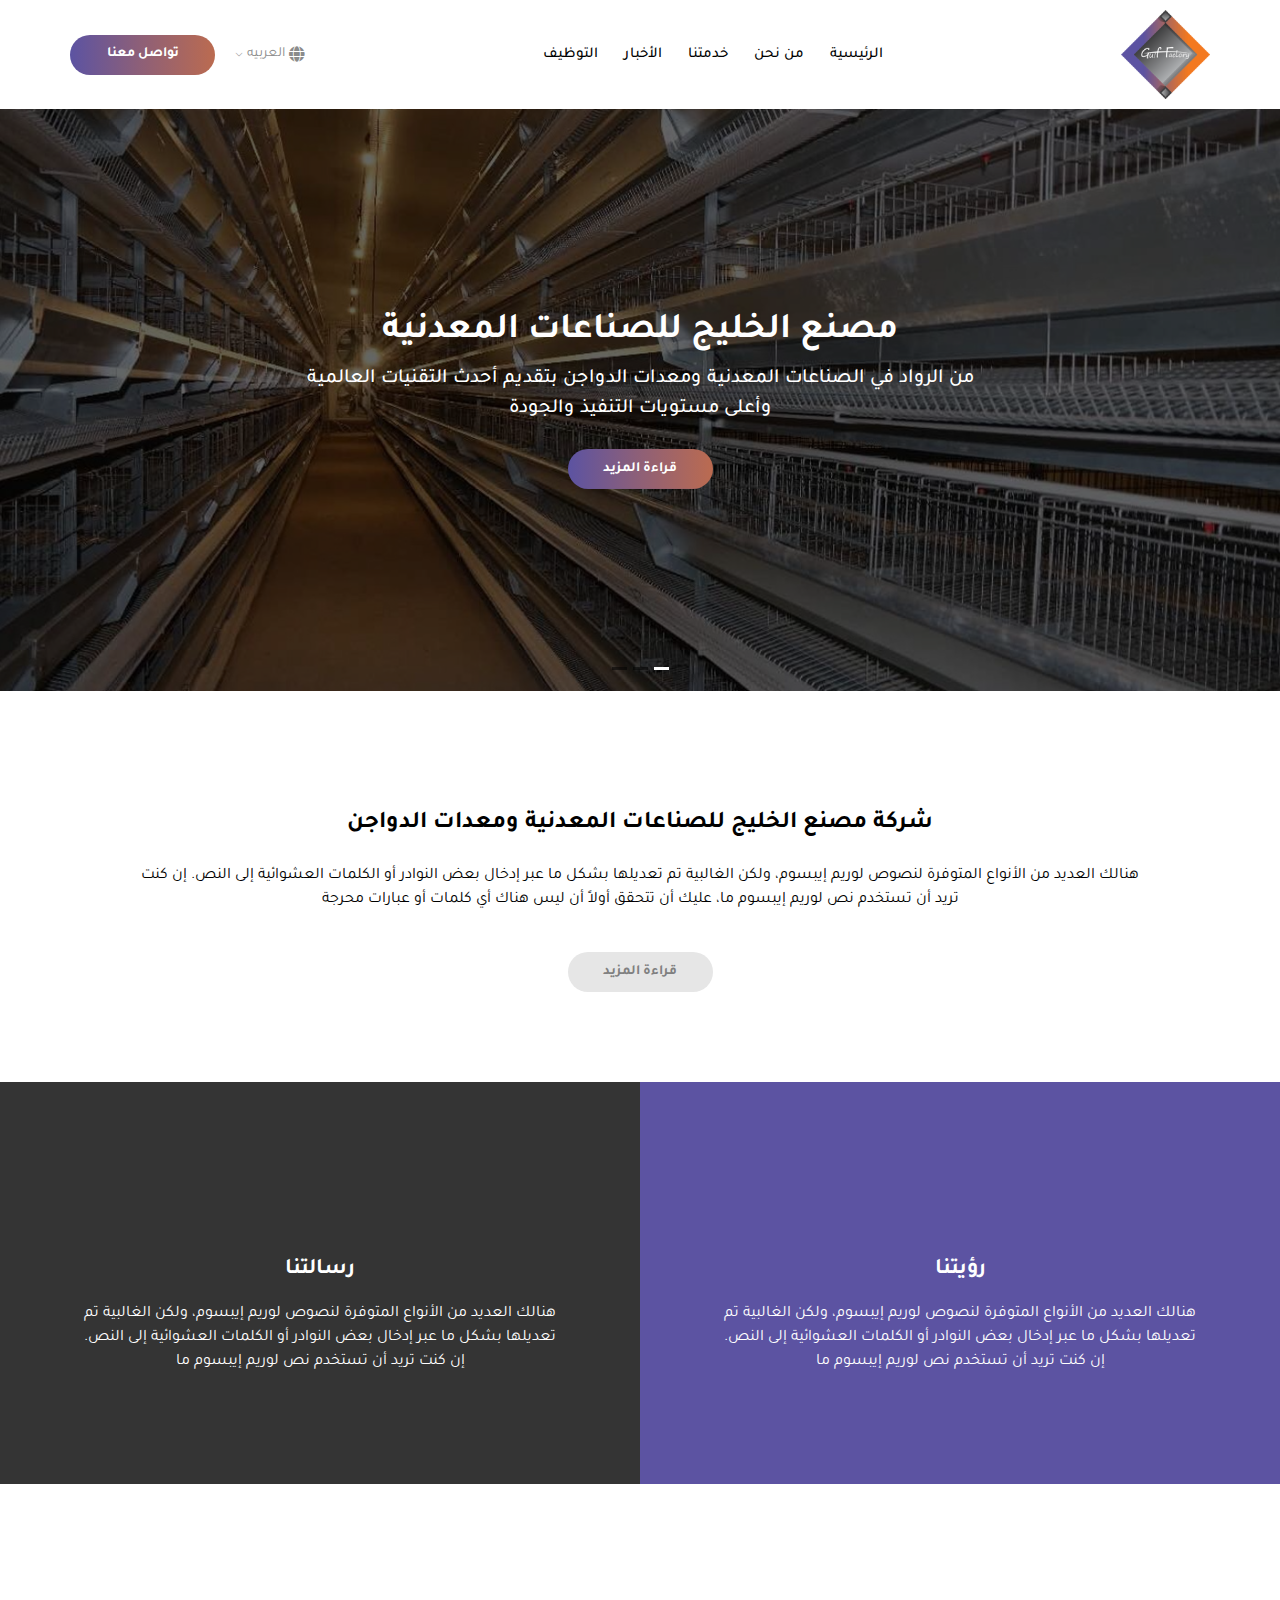
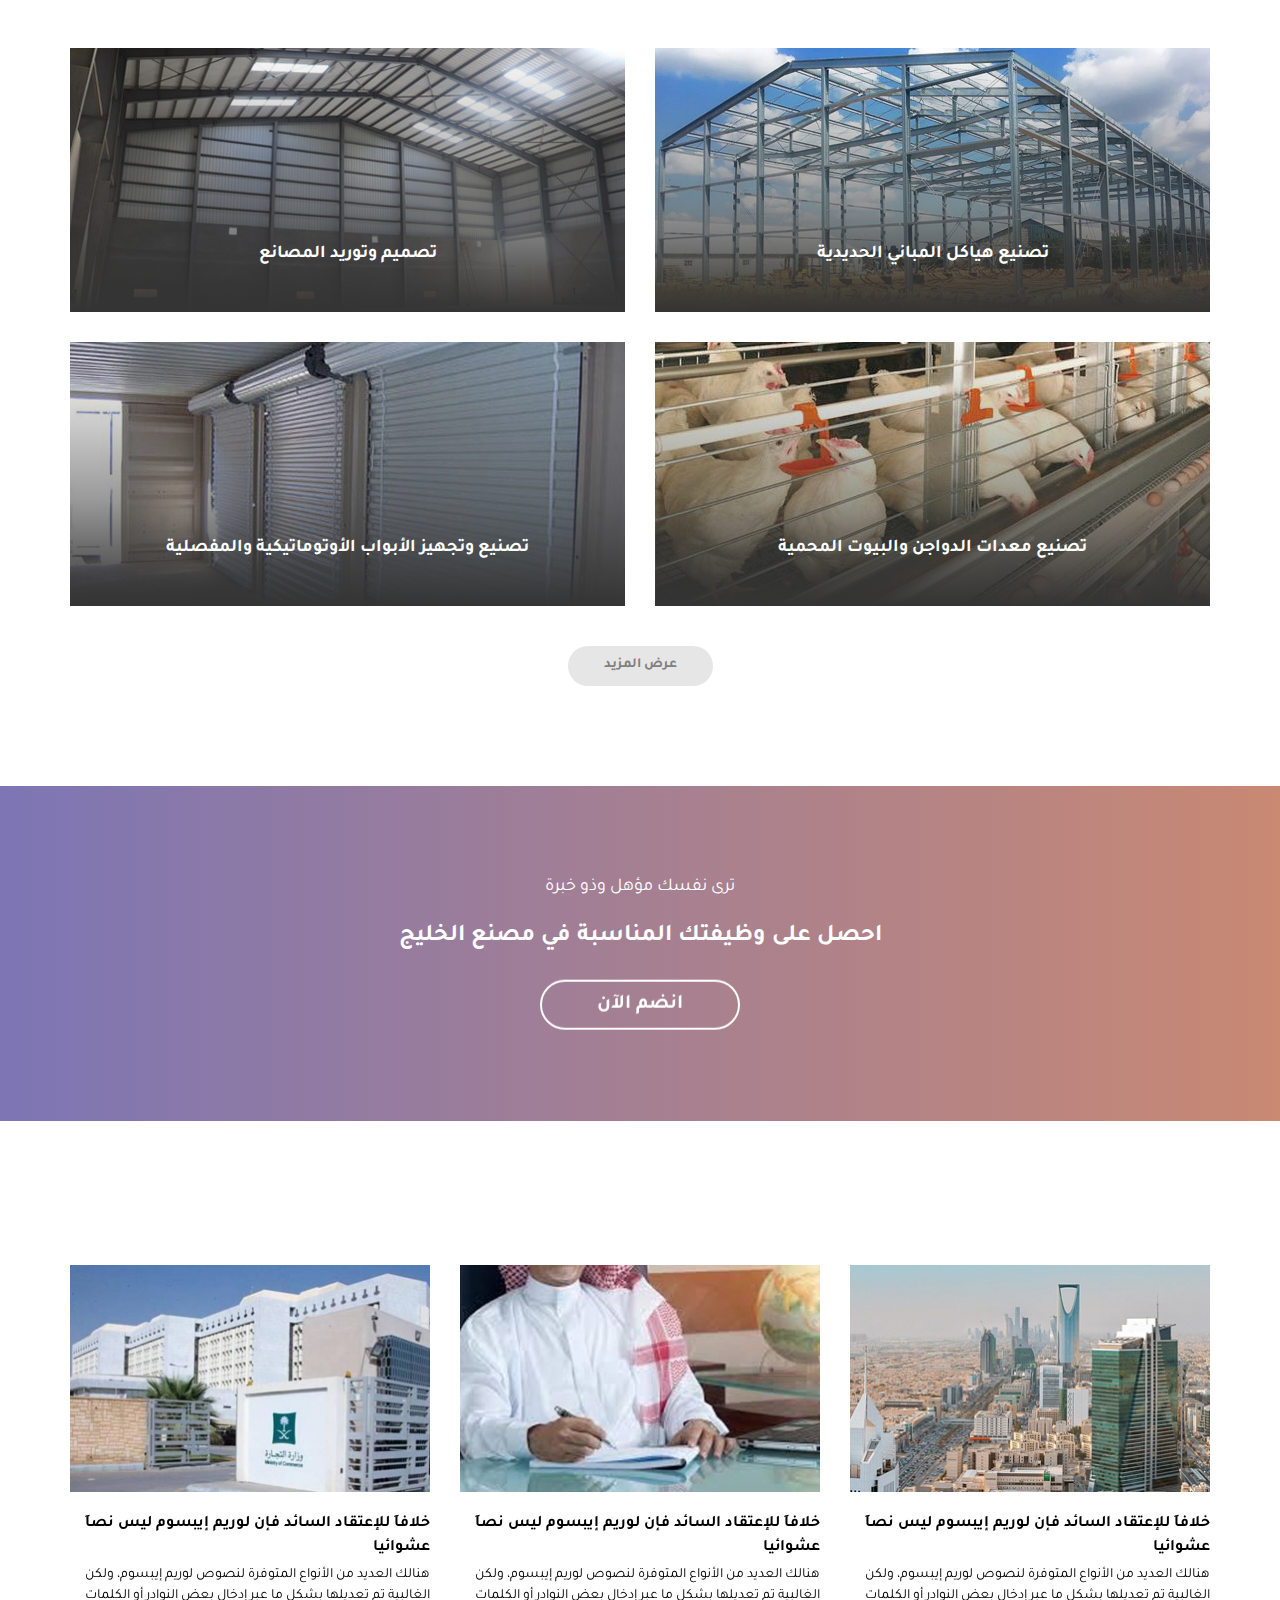
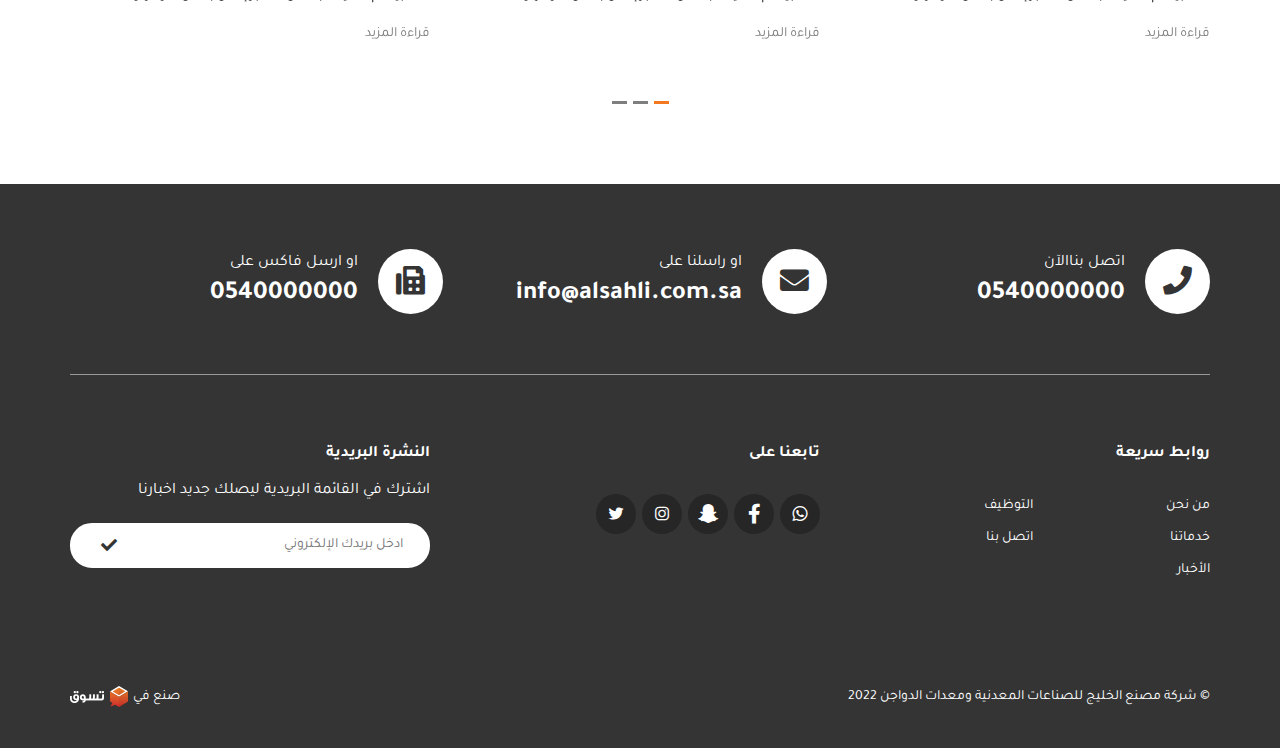
==== index.html @ 4af2f382 "first commit" ====
<!DOCTYPE html>
<html lang="ar" dir="rtl">
  <head>
    <meta charset="utf-8" />
    <meta http-equiv="X-UA-Compatible" content="IE=edge" />
    <meta name="viewport" content="width=device-width, initial-scale=1" />
    <title>gulf factory</title>
    <link rel="icon" href="images/fav.png" type="image/png" />
    <link rel="stylesheet" href="css/all.min.css" />
    <link rel="stylesheet" href="css/line-awesome.min.css" />
    <link rel="stylesheet" href="css/bootstrap.min.css" />
    <link rel="stylesheet" href="css/bootstrap-rtl.min.css" />
    <link rel="stylesheet" href="css/fonts.css" />
    <link rel="stylesheet" href="css/animate.css" />
    <link rel="stylesheet" href="css/swiper.min.css" />
    <link rel="stylesheet" href="css/style.css" />
  </head>

  <body>
    <!-- preloader -->
    <div class="preloader">
      <div class="progress">
        <div class="progress-bar"></div>
      </div>
    </div>
    <!-- preloader -->
    <!-- header section -->
    <header>
      <div class="top-header">
        <div class="container">
          <div class="nav-header">
            <figure class="img-logo">
              <a href="#"><img src="images/logo.png" class="img-fluid" /></a>
            </figure>
            <div class="fixed-logo">
              <figure class="logo-sm">
                <a href="#"
                  ><img src="images/logo-sm.png" class="img-fluid"
                /></a>
              </figure>
            </div>
            <div class="navgition">
              <div class="nav-head">
                <div class="lang-section">
                  <div class="dropdown">
                    <div class="lang-word chevron-down">
                      <i class="fas fa-globe"></i>
                      <span class="">العربيه</span>
                    </div>
                    <div class="dropdown-content">
                      <a class="cat-drop" href="index.html">العربيه</a>
                      <a class="cat-drop" href="index-en.html">English</a>
                    </div>
                  </div>
                </div>
              </div>
              <ul class="big-menu list-unstyled">
                <li>
                  <a href="#"> الرئيسية </a>
                </li>
                <li>
                  <a href="#"> من نحن </a>
                </li>
                <li>
                  <a href="#"> خدمتنا </a>
                </li>
                <li>
                  <a href="#"> الأخبار </a>
                </li>
                <li>
                  <a href="#"> التوظيف </a>
                </li>
              </ul>
            </div>
            <div class="show-icons">
              <div class="lang-section">
                <div class="dropdown">
                  <div class="lang-word chevron-down">
                    <i class="fas fa-globe"></i>
                    <span class="">العربيه</span>
                  </div>
                  <div class="dropdown-content">
                    <a class="cat-drop" href="index.html">العربيه</a>
                    <a class="cat-drop" href="index-en.html">English</a>
                  </div>
                </div>
              </div>
              <a href="#" class="contact-link"> تواصل معنا </a>
              <a class="menu-bars fixall" id="menu-id" href="#!">
                <div class="hamburger-lines">
                  <span class="line line1"></span>
                  <span class="line line2"></span>
                  <span class="line line3"></span>
                </div>
              </a>
            </div>
          </div>
        </div>
      </div>
    </header>
    <!-- header section     -->
    <!-- main slider -->
    <main class="main-slider">
      <div class="swiper-cont">
        <div class="swiper-container">
          <div class="swiper-wrapper">
            <div class="swiper-slide">
              <div class="main">
                <figure class="pro-img">
                  <img src="images/main-slider/01.jpg" class="img-fluid" />
                </figure>
                <div class="main-caption">
                  <h2 class="caption-title">مصنع الخليج للصناعات المعدنية</h2>
                  <p class="caption-pargh">
                    من الرواد في الصناعات المعدنية ومعدات الدواجن بتقديم أحدث
                    التقنيات العالمية وأعلى مستويات التنفيذ والجودة
                  </p>
                  <a href="#" class="caption-link"> قراءة المزيد </a>
                </div>
              </div>
            </div>
            <div class="swiper-slide">
              <div class="main">
                <figure class="pro-img">
                  <img src="images/main-slider/01.jpg" class="img-fluid" />
                </figure>
                <div class="main-caption">
                  <h2 class="caption-title">مصنع الخليج للصناعات المعدنية</h2>
                  <p class="caption-pargh">
                    من الرواد في الصناعات المعدنية ومعدات الدواجن بتقديم أحدث
                    التقنيات العالمية وأعلى مستويات التنفيذ والجودة
                  </p>
                  <a href="#" class="caption-link"> قراءة المزيد </a>
                </div>
              </div>
            </div>
            <div class="swiper-slide">
              <div class="main">
                <figure class="pro-img">
                  <img src="images/main-slider/01.jpg" class="img-fluid" />
                </figure>
                <div class="main-caption">
                  <h2 class="caption-title">مصنع الخليج للصناعات المعدنية</h2>
                  <p class="caption-pargh">
                    من الرواد في الصناعات المعدنية ومعدات الدواجن بتقديم أحدث
                    التقنيات العالمية وأعلى مستويات التنفيذ والجودة
                  </p>
                  <a href="#" class="caption-link"> قراءة المزيد </a>
                </div>
              </div>
            </div>
          </div>
          <div class="swiper-pagination"></div>
        </div>
        <div class="swiper-btn-prev swiper-btn">
          <i class="las la-angle-right"></i>
        </div>
        <div class="swiper-btn-next swiper-btn">
          <i class="las la-angle-left"></i>
        </div>
      </div>
    </main>
    <!-- main slider -->
    <!-- section about-us -->
    <section class="about-us-section">
      <div class="container">
        <div class="about-us-cont wow fadeInDown" wow-data-delay="5s">
          <h2 class="about-us-head">
            شركة مصنع الخليج للصناعات المعدنية ومعدات الدواجن
          </h2>
          <p class="about-us-pargh">
            هنالك العديد من الأنواع المتوفرة لنصوص لوريم إيبسوم، ولكن الغالبية
            تم تعديلها بشكل ما عبر إدخال بعض النوادر أو الكلمات العشوائية إلى
            النص. إن كنت تريد أن تستخدم نص لوريم إيبسوم ما، عليك أن تتحقق أولاً
            أن ليس هناك أي كلمات أو عبارات محرجة
          </p>
          <a href="#" class="sec-link">قراءة المزيد</a>
        </div>
      </div>
    </section>
    <!-- section about-us -->
    <!-- features-section -->
    <section class="features">
      <div class="features-cont">
        <div class="features-box">
          <figure class="features-icon wow fadeInDown" wow-data-delay="5s">
            <img src="images/icon-1.png" class="img-fluid" alt="" />
          </figure>
          <div class="features-word">
            <span class="features-head"> رؤيتنا </span>
            <p class="features-pargh">
              هنالك العديد من الأنواع المتوفرة لنصوص لوريم إيبسوم، ولكن الغالبية
              تم تعديلها بشكل ما عبر إدخال بعض النوادر أو الكلمات العشوائية إلى
              النص. إن كنت تريد أن تستخدم نص لوريم إيبسوم ما
            </p>
          </div>
        </div>
        <div class="features-box">
          <figure class="features-icon wow fadeInDown" wow-data-delay="6s">
            <i class="las la-scroll"></i>
          </figure>
          <div class="features-word">
            <span class="features-head"> رسالتنا </span>
            <p class="features-pargh">
              هنالك العديد من الأنواع المتوفرة لنصوص لوريم إيبسوم، ولكن الغالبية
              تم تعديلها بشكل ما عبر إدخال بعض النوادر أو الكلمات العشوائية إلى
              النص. إن كنت تريد أن تستخدم نص لوريم إيبسوم ما
            </p>
          </div>
        </div>
      </div>
    </section>
    <!-- features-section -->
    <!-- services-section -->
    <section class="services">
      <div class="container">
        <h2 class="section-head wow fadeInDown" wow-data-delay="5s">
          خدمات نقدمها بإحترافية
        </h2>
        <div class="services-cont">
          <div class="services-box">
            <a href="#" class="services-ancor">
              <figure class="services-img">
                <img src="images/services/01.jpg" class="img-fluid" />
              </figure>
              <span class="services-span"> تصنيع هياكل المباني الحديدية</span>
            </a>
          </div>
          <div class="services-box">
            <a href="#" class="services-ancor">
              <figure class="services-img">
                <img src="images/services/02.jpg" class="img-fluid" />
              </figure>
              <span class="services-span"> تصميم وتوريد المصانع</span>
            </a>
          </div>
          <div class="services-box">
            <a href="#" class="services-ancor">
              <figure class="services-img">
                <img src="images/services/03.jpg" class="img-fluid" />
              </figure>
              <span class="services-span">
                تصنيع معدات الدواجن والبيوت المحمية</span
              >
            </a>
          </div>
          <div class="services-box">
            <a href="#" class="services-ancor">
              <figure class="services-img">
                <img src="images/services/04.jpg" class="img-fluid" />
              </figure>
              <span class="services-span">
                تصنيع وتجهيز الأبواب الأوتوماتيكية والمفصلية</span
              >
            </a>
          </div>
        </div>
        <a href="#" class="sec-link">عرض المزيد</a>
      </div>
    </section>
    <!-- services-section -->
    <!-- work section -->
    <section
      class="work-section"
      style="background-image: url(./images/work-sec.jpg)"
    >
      <div class="container">
        <div class="work-cont-relative">
          <div class="work-cont">
            <h3 class="work-head">ترى نفسك مؤهل وذو خبرة</h3>
            <p class="work-pargh">احصل على وظيفتك المناسبة في مصنع الخليج</p>
            <a href="#" class="work-link"> انضم الآن</a>
          </div>
        </div>
      </div>
    </section>
    <!-- work section -->
    <!-- news slider -->
    <section class="news-section">
      <div class="container">
        <div class="news-title wow fadeInDown" wow-data-delay="5s">
          <h3 class="section-head">آخر الأخبار</h3>
        </div>
        <div class="news-slider">
          <div class="swiper-container">
            <div class="swiper-wrapper">
              <div class="swiper-slide">
                <div class="news">
                  <figure class="news-figure">
                    <img
                      class="news-img"
                      alt="image1"
                      src="images/news/01.jpg"
                      class="img-fluid"
                    />
                  </figure>
                  <div class="news-content">
                    <a class="news-link" href="#"
                      >خلافاَ للإعتقاد السائد فإن لوريم إيبسوم ليس نصاَ عشوائيا
                    </a>
                    <p class="news-pargh">
                      هنالك العديد من الأنواع المتوفرة لنصوص لوريم إيبسوم، ولكن
                      الغالبية تم تعديلها بشكل ما عبر إدخال بعض النوادر أو
                      الكلمات
                    </p>
                    <a class="news-read" href="#"> قراءة المزيد </a>
                  </div>
                </div>
              </div>
              <div class="swiper-slide">
                <div class="news">
                  <figure class="news-figure">
                    <img
                      class="news-img"
                      alt="image1"
                      src="images/news/02.jpg"
                      class="img-fluid"
                    />
                  </figure>
                  <div class="news-content">
                    <a class="news-link" href="#"
                      >خلافاَ للإعتقاد السائد فإن لوريم إيبسوم ليس نصاَ عشوائيا
                    </a>
                    <p class="news-pargh">
                      هنالك العديد من الأنواع المتوفرة لنصوص لوريم إيبسوم، ولكن
                      الغالبية تم تعديلها بشكل ما عبر إدخال بعض النوادر أو
                      الكلمات
                    </p>
                    <a class="news-read" href="#"> قراءة المزيد </a>
                  </div>
                </div>
              </div>
              <div class="swiper-slide">
                <div class="news">
                  <figure class="news-figure">
                    <img
                      class="news-img"
                      alt="image1"
                      src="images/news/03.jpg"
                      class="img-fluid"
                    />
                  </figure>
                  <div class="news-content">
                    <a class="news-link" href="#"
                      >خلافاَ للإعتقاد السائد فإن لوريم إيبسوم ليس نصاَ عشوائيا
                    </a>
                    <p class="news-pargh">
                      هنالك العديد من الأنواع المتوفرة لنصوص لوريم إيبسوم، ولكن
                      الغالبية تم تعديلها بشكل ما عبر إدخال بعض النوادر أو
                      الكلمات
                    </p>
                    <a class="news-read" href="#"> قراءة المزيد </a>
                  </div>
                </div>
              </div>
            </div>
          </div>
          <div class="swiper-pagination"></div>
          <div class="swiper-btn-prev swiper-btn">
            <i class="las la-angle-right"></i>
          </div>
          <div class="swiper-btn-next swiper-btn">
            <i class="las la-angle-left"></i>
          </div>
        </div>
      </div>
    </section>
    <!-- news slider -->
    <!-- footer section -->
    <footer>
      <div class="container">
        <div class="footer-contact">
          <a href="tel:+966 0540000000" class="contact-ancor">
            <i class="fas fa-phone"></i>
            <div class="contact-cont">
              <h6 class="contact-head">اتصل بناالآن</h6>
              <span class="contact-info"> 0540000000 </span>
            </div>
          </a>
          <a href="mailto:info@alsahli.com.sa" class="contact-ancor">
            <i class="fas fa-envelope"></i>
            <div class="contact-cont">
              <h6 class="contact-head">او راسلنا على</h6>
              <span class="contact-info"> info@alsahli.com.sa </span>
            </div>
          </a>
          <a href="#" class="contact-ancor">
            <i class="fas fa-fax"></i>
            <div class="contact-cont">
              <h6 class="contact-head">او ارسل فاكس على</h6>
              <span class="contact-info">0540000000</span>
            </div>
          </a>
        </div>
        <div class="footer-cont">
          <div class="row">
            <div class="col-md-4 col-xs-12">
              <div class="nav-foot-cont">
                <h2 class="nav-foot-header">روابط سريعة</h2>
                <ul class="nav-foot nav-wrap list-unstyled">
                  <li class="nav-foot-li">
                    <a href="#" class="nav-foot-link">من نحن</a>
                  </li>
                  <li class="nav-foot-li">
                    <a href="#" class="nav-foot-link">خدماتنا</a>
                  </li>
                  <li class="nav-foot-li">
                    <a href="#" class="nav-foot-link">الأخبار</a>
                  </li>
                  <li class="nav-foot-li">
                    <a href="#" class="nav-foot-link">التوظيف</a>
                  </li>
                  <li class="nav-foot-li">
                    <a href="#" class="nav-foot-link">اتصل بنا</a>
                  </li>
                </ul>
              </div>
            </div>
            <div class="col-md-4 col-xs-12">
              <h2 class="nav-foot-header">تابعنا على</h2>
              <div class="social">
                <a href="#" class="social-link">
                  <i class="lab la-whatsapp"></i>
                </a>
                <a href="#" class="social-link">
                  <i class="fab fa-facebook-f"></i>
                </a>
                <a href="#" class="social-link">
                  <i class="fab fa-snapchat-ghost"></i>
                </a>
                <a href="#" class="social-link">
                  <i class="lab la-instagram"></i>
                </a>
                <a href="#" class="social-link">
                  <i class="lab la-twitter"></i>
                </a>
              </div>
            </div>
            <div class="col-md-4 col-xs-12">
              <div class="news-letter">
                <form action="" method="post">
                  <h3 class="news-header nav-foot-header">النشرة البريدية</h3>
                  <div class="nav-foot">
                    <span class="news-span">
                      اشترك في القائمة البريدية ليصلك جديد اخبارنا
                    </span>
                    <div class="newsletter-cont">
                      <input
                        type="email"
                        value=""
                        class="newsletter-input"
                        placeholder="ادخل بريدك الإلكتروني"
                      />
                      <button type="submit" class="newsletter-button">
                        <i class="fas fa-check"></i>
                      </button>
                    </div>
                  </div>
                </form>
              </div>
            </div>
          </div>
        </div>
        <div class="copy-flex">
          <div class="copy-right">
            © شركة مصنع الخليج للصناعات المعدنية ومعدات الدواجن 2022
          </div>
          <span class="design-text">
            صنع في
            <a href="#"
              ><img src="images/tasawk.png" alt="taswak" class="taswak-img"
            /></a>
          </span>
        </div>
      </div>
    </footer>
    <!-- footer section -->
    <!-- arrow to top -->
    <a class="arrow-top">
      <i class="las la-arrow-up"></i>
    </a>
    <!-- arrow to top -->
    <script src="js/jquery-3.4.1.min.js"></script>
    <script src="js/bootstrap.min.js"></script>
    <script src="js/wow.min.js"></script>
    <script src="js/swiper.min.js"></script>
    <script src="js/script.js"></script>
  </body>
</html>
---- css/line-awesome.min.css ----
.la,.lab,.lad,.lal,.lar,.las{-moz-osx-font-smoothing:grayscale;-webkit-font-smoothing:antialiased;display:inline-block;font-style:normal;font-variant:normal;text-rendering:auto;line-height:1}.la-lg{font-size:1.33333em;line-height:.75em;vertical-align:-.0667em}.la-xs{font-size:.75em}.la-sm{font-size:.875em}.la-1x{font-size:1em}.la-2x{font-size:2em}.la-3x{font-size:3em}.la-4x{font-size:4em}.la-5x{font-size:5em}.la-6x{font-size:6em}.la-7x{font-size:7em}.la-8x{font-size:8em}.la-9x{font-size:9em}.la-10x{font-size:10em}.la-fw{text-align:center;width:1.25em}.la-ul{list-style-type:none;margin-left:2.5em;padding-left:0}.la-ul>li{position:relative}.la-li{left:-2em;position:absolute;text-align:center;width:2em;line-height:inherit}.la-border{border:solid .08em #eee;border-radius:.1em;padding:.2em .25em .15em}.la-pull-left{float:left}.la-pull-right{float:right}.la.la-pull-left,.lab.la-pull-left,.lal.la-pull-left,.lar.la-pull-left,.las.la-pull-left{margin-right:.3em}.la.la-pull-right,.lab.la-pull-right,.lal.la-pull-right,.lar.la-pull-right,.las.la-pull-right{margin-left:.3em}.la-spin{-webkit-animation:la-spin 2s infinite linear;animation:la-spin 2s infinite linear}.la-pulse{-webkit-animation:la-spin 1s infinite steps(8);animation:la-spin 1s infinite steps(8)}@-webkit-keyframes la-spin{0%{-webkit-transform:rotate(0);transform:rotate(0)}100%{-webkit-transform:rotate(360deg);transform:rotate(360deg)}}@keyframes la-spin{0%{-webkit-transform:rotate(0);transform:rotate(0)}100%{-webkit-transform:rotate(360deg);transform:rotate(360deg)}}.la-rotate-90{-webkit-transform:rotate(90deg);transform:rotate(90deg)}.la-rotate-180{-webkit-transform:rotate(180deg);transform:rotate(180deg)}.la-rotate-270{-webkit-transform:rotate(270deg);transform:rotate(270deg)}.la-flip-horizontal{-webkit-transform:scale(-1,1);transform:scale(-1,1)}.la-flip-vertical{-webkit-transform:scale(1,-1);transform:scale(1,-1)}.la-flip-both,.la-flip-horizontal.la-flip-vertical{-webkit-transform:scale(-1,-1);transform:scale(-1,-1)}:root .la-flip-both,:root .la-flip-horizontal,:root .la-flip-vertical,:root .la-rotate-180,:root .la-rotate-270,:root .la-rotate-90{-webkit-filter:none;filter:none}.la-stack{display:inline-block;height:2em;line-height:2em;position:relative;vertical-align:middle;width:2.5em}.la-stack-1x,.la-stack-2x{left:0;position:absolute;text-align:center;width:100%}.la-stack-1x{line-height:inherit}.la-stack-2x{font-size:2em}.la-inverse{color:#fff}.la-500px:before{content:"\f26e"}.la-accessible-icon:before{content:"\f368"}.la-accusoft:before{content:"\f369"}.la-acquisitions-incorporated:before{content:"\f6af"}.la-ad:before{content:"\f641"}.la-address-book:before{content:"\f2b9"}.la-address-card:before{content:"\f2bb"}.la-adjust:before{content:"\f042"}.la-adn:before{content:"\f170"}.la-adobe:before{content:"\f778"}.la-adversal:before{content:"\f36a"}.la-affiliatetheme:before{content:"\f36b"}.la-air-freshener:before{content:"\f5d0"}.la-airbnb:before{content:"\f834"}.la-algolia:before{content:"\f36c"}.la-align-center:before{content:"\f037"}.la-align-justify:before{content:"\f039"}.la-align-left:before{content:"\f036"}.la-align-right:before{content:"\f038"}.la-alipay:before{content:"\f642"}.la-allergies:before{content:"\f461"}.la-amazon:before{content:"\f270"}.la-amazon-pay:before{content:"\f42c"}.la-ambulance:before{content:"\f0f9"}.la-american-sign-language-interpreting:before{content:"\f2a3"}.la-amilia:before{content:"\f36d"}.la-anchor:before{content:"\f13d"}.la-android:before{content:"\f17b"}.la-angellist:before{content:"\f209"}.la-angle-double-down:before{content:"\f103"}.la-angle-double-left:before{content:"\f100"}.la-angle-double-right:before{content:"\f101"}.la-angle-double-up:before{content:"\f102"}.la-angle-down:before{content:"\f107"}.la-angle-left:before{content:"\f104"}.la-angle-right:before{content:"\f105"}.la-angle-up:before{content:"\f106"}.la-angry:before{content:"\f556"}.la-angrycreative:before{content:"\f36e"}.la-angular:before{content:"\f420"}.la-ankh:before{content:"\f644"}.la-app-store:before{content:"\f36f"}.la-app-store-ios:before{content:"\f370"}.la-apper:before{content:"\f371"}.la-apple:before{content:"\f179"}.la-apple-alt:before{content:"\f5d1"}.la-apple-pay:before{content:"\f415"}.la-archive:before{content:"\f187"}.la-archway:before{content:"\f557"}.la-arrow-alt-circle-down:before{content:"\f358"}.la-arrow-alt-circle-left:before{content:"\f359"}.la-arrow-alt-circle-right:before{content:"\f35a"}.la-arrow-alt-circle-up:before{content:"\f35b"}.la-arrow-circle-down:before{content:"\f0ab"}.la-arrow-circle-left:before{content:"\f0a8"}.la-arrow-circle-right:before{content:"\f0a9"}.la-arrow-circle-up:before{content:"\f0aa"}.la-arrow-down:before{content:"\f063"}.la-arrow-left:before{content:"\f060"}.la-arrow-right:before{content:"\f061"}.la-arrow-up:before{content:"\f062"}.la-arrows-alt:before{content:"\f0b2"}.la-arrows-alt-h:before{content:"\f337"}.la-arrows-alt-v:before{content:"\f338"}.la-artstation:before{content:"\f77a"}.la-assistive-listening-systems:before{content:"\f2a2"}.la-asterisk:before{content:"\f069"}.la-asymmetrik:before{content:"\f372"}.la-at:before{content:"\f1fa"}.la-atlas:before{content:"\f558"}.la-atlassian:before{content:"\f77b"}.la-atom:before{content:"\f5d2"}.la-audible:before{content:"\f373"}.la-audio-description:before{content:"\f29e"}.la-autoprefixer:before{content:"\f41c"}.la-avianex:before{content:"\f374"}.la-aviato:before{content:"\f421"}.la-award:before{content:"\f559"}.la-aws:before{content:"\f375"}.la-baby:before{content:"\f77c"}.la-baby-carriage:before{content:"\f77d"}.la-backspace:before{content:"\f55a"}.la-backward:before{content:"\f04a"}.la-bacon:before{content:"\f7e5"}.la-balance-scale:before{content:"\f24e"}.la-balance-scale-left:before{content:"\f515"}.la-balance-scale-right:before{content:"\f516"}.la-ban:before{content:"\f05e"}.la-band-aid:before{content:"\f462"}.la-bandcamp:before{content:"\f2d5"}.la-barcode:before{content:"\f02a"}.la-bars:before{content:"\f0c9"}.la-baseball-ball:before{content:"\f433"}.la-basketball-ball:before{content:"\f434"}.la-bath:before{content:"\f2cd"}.la-battery-empty:before{content:"\f244"}.la-battery-full:before{content:"\f240"}.la-battery-half:before{content:"\f242"}.la-battery-quarter:before{content:"\f243"}.la-battery-three-quarters:before{content:"\f241"}.la-battle-net:before{content:"\f835"}.la-bed:before{content:"\f236"}.la-beer:before{content:"\f0fc"}.la-behance:before{content:"\f1b4"}.la-behance-square:before{content:"\f1b5"}.la-bell:before{content:"\f0f3"}.la-bell-slash:before{content:"\f1f6"}.la-bezier-curve:before{content:"\f55b"}.la-bible:before{content:"\f647"}.la-bicycle:before{content:"\f206"}.la-biking:before{content:"\f84a"}.la-bimobject:before{content:"\f378"}.la-binoculars:before{content:"\f1e5"}.la-biohazard:before{content:"\f780"}.la-birthday-cake:before{content:"\f1fd"}.la-bitbucket:before{content:"\f171"}.la-bitcoin:before{content:"\f379"}.la-bity:before{content:"\f37a"}.la-black-tie:before{content:"\f27e"}.la-blackberry:before{content:"\f37b"}.la-blender:before{content:"\f517"}.la-blender-phone:before{content:"\f6b6"}.la-blind:before{content:"\f29d"}.la-blog:before{content:"\f781"}.la-blogger:before{content:"\f37c"}.la-blogger-b:before{content:"\f37d"}.la-bluetooth:before{content:"\f293"}.la-bluetooth-b:before{content:"\f294"}.la-bold:before{content:"\f032"}.la-bolt:before{content:"\f0e7"}.la-bomb:before{content:"\f1e2"}.la-bone:before{content:"\f5d7"}.la-bong:before{content:"\f55c"}.la-book:before{content:"\f02d"}.la-book-dead:before{content:"\f6b7"}.la-book-medical:before{content:"\f7e6"}.la-book-open:before{content:"\f518"}.la-book-reader:before{content:"\f5da"}.la-bookmark:before{content:"\f02e"}.la-bootstrap:before{content:"\f836"}.la-border-all:before{content:"\f84c"}.la-border-none:before{content:"\f850"}.la-border-style:before{content:"\f853"}.la-bowling-ball:before{content:"\f436"}.la-box:before{content:"\f466"}.la-box-open:before{content:"\f49e"}.la-boxes:before{content:"\f468"}.la-braille:before{content:"\f2a1"}.la-brain:before{content:"\f5dc"}.la-bread-slice:before{content:"\f7ec"}.la-briefcase:before{content:"\f0b1"}.la-briefcase-medical:before{content:"\f469"}.la-broadcast-tower:before{content:"\f519"}.la-broom:before{content:"\f51a"}.la-brush:before{content:"\f55d"}.la-btc:before{content:"\f15a"}.la-buffer:before{content:"\f837"}.la-bug:before{content:"\f188"}.la-building:before{content:"\f1ad"}.la-bullhorn:before{content:"\f0a1"}.la-bullseye:before{content:"\f140"}.la-burn:before{content:"\f46a"}.la-buromobelexperte:before{content:"\f37f"}.la-bus:before{content:"\f207"}.la-bus-alt:before{content:"\f55e"}.la-business-time:before{content:"\f64a"}.la-buy-n-large:before{content:"\f8a6"}.la-buysellads:before{content:"\f20d"}.la-calculator:before{content:"\f1ec"}.la-calendar:before{content:"\f133"}.la-calendar-alt:before{content:"\f073"}.la-calendar-check:before{content:"\f274"}.la-calendar-day:before{content:"\f783"}.la-calendar-minus:before{content:"\f272"}.la-calendar-plus:before{content:"\f271"}.la-calendar-times:before{content:"\f273"}.la-calendar-week:before{content:"\f784"}.la-camera:before{content:"\f030"}.la-camera-retro:before{content:"\f083"}.la-campground:before{content:"\f6bb"}.la-canadian-maple-leaf:before{content:"\f785"}.la-candy-cane:before{content:"\f786"}.la-cannabis:before{content:"\f55f"}.la-capsules:before{content:"\f46b"}.la-car:before{content:"\f1b9"}.la-car-alt:before{content:"\f5de"}.la-car-battery:before{content:"\f5df"}.la-car-crash:before{content:"\f5e1"}.la-car-side:before{content:"\f5e4"}.la-caret-down:before{content:"\f0d7"}.la-caret-left:before{content:"\f0d9"}.la-caret-right:before{content:"\f0da"}.la-caret-square-down:before{content:"\f150"}.la-caret-square-left:before{content:"\f191"}.la-caret-square-right:before{content:"\f152"}.la-caret-square-up:before{content:"\f151"}.la-caret-up:before{content:"\f0d8"}.la-carrot:before{content:"\f787"}.la-cart-arrow-down:before{content:"\f218"}.la-cart-plus:before{content:"\f217"}.la-cash-register:before{content:"\f788"}.la-cat:before{content:"\f6be"}.la-cc-amazon-pay:before{content:"\f42d"}.la-cc-amex:before{content:"\f1f3"}.la-cc-apple-pay:before{content:"\f416"}.la-cc-diners-club:before{content:"\f24c"}.la-cc-discover:before{content:"\f1f2"}.la-cc-jcb:before{content:"\f24b"}.la-cc-mastercard:before{content:"\f1f1"}.la-cc-paypal:before{content:"\f1f4"}.la-cc-stripe:before{content:"\f1f5"}.la-cc-visa:before{content:"\f1f0"}.la-centercode:before{content:"\f380"}.la-centos:before{content:"\f789"}.la-certificate:before{content:"\f0a3"}.la-chair:before{content:"\f6c0"}.la-chalkboard:before{content:"\f51b"}.la-chalkboard-teacher:before{content:"\f51c"}.la-charging-station:before{content:"\f5e7"}.la-chart-area:before{content:"\f1fe"}.la-chart-bar:before{content:"\f080"}.la-chart-line:before{content:"\f201"}.la-chart-pie:before{content:"\f200"}.la-check:before{content:"\f00c"}.la-check-circle:before{content:"\f058"}.la-check-double:before{content:"\f560"}.la-check-square:before{content:"\f14a"}.la-cheese:before{content:"\f7ef"}.la-chess:before{content:"\f439"}.la-chess-bishop:before{content:"\f43a"}.la-chess-board:before{content:"\f43c"}.la-chess-king:before{content:"\f43f"}.la-chess-knight:before{content:"\f441"}.la-chess-pawn:before{content:"\f443"}.la-chess-queen:before{content:"\f445"}.la-chess-rook:before{content:"\f447"}.la-chevron-circle-down:before{content:"\f13a"}.la-chevron-circle-left:before{content:"\f137"}.la-chevron-circle-right:before{content:"\f138"}.la-chevron-circle-up:before{content:"\f139"}.la-chevron-down:before{content:"\f078"}.la-chevron-left:before{content:"\f053"}.la-chevron-right:before{content:"\f054"}.la-chevron-up:before{content:"\f077"}.la-child:before{content:"\f1ae"}.la-chrome:before{content:"\f268"}.la-chromecast:before{content:"\f838"}.la-church:before{content:"\f51d"}.la-circle:before{content:"\f111"}.la-circle-notch:before{content:"\f1ce"}.la-city:before{content:"\f64f"}.la-clinic-medical:before{content:"\f7f2"}.la-clipboard:before{content:"\f328"}.la-clipboard-check:before{content:"\f46c"}.la-clipboard-list:before{content:"\f46d"}.la-clock:before{content:"\f017"}.la-clone:before{content:"\f24d"}.la-closed-captioning:before{content:"\f20a"}.la-cloud:before{content:"\f0c2"}.la-cloud-download-alt:before{content:"\f381"}.la-cloud-meatball:before{content:"\f73b"}.la-cloud-moon:before{content:"\f6c3"}.la-cloud-moon-rain:before{content:"\f73c"}.la-cloud-rain:before{content:"\f73d"}.la-cloud-showers-heavy:before{content:"\f740"}.la-cloud-sun:before{content:"\f6c4"}.la-cloud-sun-rain:before{content:"\f743"}.la-cloud-upload-alt:before{content:"\f382"}.la-cloudscale:before{content:"\f383"}.la-cloudsmith:before{content:"\f384"}.la-cloudversify:before{content:"\f385"}.la-cocktail:before{content:"\f561"}.la-code:before{content:"\f121"}.la-code-branch:before{content:"\f126"}.la-codepen:before{content:"\f1cb"}.la-codiepie:before{content:"\f284"}.la-coffee:before{content:"\f0f4"}.la-cog:before{content:"\f013"}.la-cogs:before{content:"\f085"}.la-coins:before{content:"\f51e"}.la-columns:before{content:"\f0db"}.la-comment:before{content:"\f075"}.la-comment-alt:before{content:"\f27a"}.la-comment-dollar:before{content:"\f651"}.la-comment-dots:before{content:"\f4ad"}.la-comment-medical:before{content:"\f7f5"}.la-comment-slash:before{content:"\f4b3"}.la-comments:before{content:"\f086"}.la-comments-dollar:before{content:"\f653"}.la-compact-disc:before{content:"\f51f"}.la-compass:before{content:"\f14e"}.la-compress:before{content:"\f066"}.la-compress-arrows-alt:before{content:"\f78c"}.la-concierge-bell:before{content:"\f562"}.la-confluence:before{content:"\f78d"}.la-connectdevelop:before{content:"\f20e"}.la-contao:before{content:"\f26d"}.la-cookie:before{content:"\f563"}.la-cookie-bite:before{content:"\f564"}.la-copy:before{content:"\f0c5"}.la-copyright:before{content:"\f1f9"}.la-cotton-bureau:before{content:"\f89e"}.la-couch:before{content:"\f4b8"}.la-cpanel:before{content:"\f388"}.la-creative-commons:before{content:"\f25e"}.la-creative-commons-by:before{content:"\f4e7"}.la-creative-commons-nc:before{content:"\f4e8"}.la-creative-commons-nc-eu:before{content:"\f4e9"}.la-creative-commons-nc-jp:before{content:"\f4ea"}.la-creative-commons-nd:before{content:"\f4eb"}.la-creative-commons-pd:before{content:"\f4ec"}.la-creative-commons-pd-alt:before{content:"\f4ed"}.la-creative-commons-remix:before{content:"\f4ee"}.la-creative-commons-sa:before{content:"\f4ef"}.la-creative-commons-sampling:before{content:"\f4f0"}.la-creative-commons-sampling-plus:before{content:"\f4f1"}.la-creative-commons-share:before{content:"\f4f2"}.la-creative-commons-zero:before{content:"\f4f3"}.la-credit-card:before{content:"\f09d"}.la-critical-role:before{content:"\f6c9"}.la-crop:before{content:"\f125"}.la-crop-alt:before{content:"\f565"}.la-cross:before{content:"\f654"}.la-crosshairs:before{content:"\f05b"}.la-crow:before{content:"\f520"}.la-crown:before{content:"\f521"}.la-crutch:before{content:"\f7f7"}.la-css3:before{content:"\f13c"}.la-css3-alt:before{content:"\f38b"}.la-cube:before{content:"\f1b2"}.la-cubes:before{content:"\f1b3"}.la-cut:before{content:"\f0c4"}.la-cuttlefish:before{content:"\f38c"}.la-d-and-d:before{content:"\f38d"}.la-d-and-d-beyond:before{content:"\f6ca"}.la-dashcube:before{content:"\f210"}.la-database:before{content:"\f1c0"}.la-deaf:before{content:"\f2a4"}.la-delicious:before{content:"\f1a5"}.la-democrat:before{content:"\f747"}.la-deploydog:before{content:"\f38e"}.la-deskpro:before{content:"\f38f"}.la-desktop:before{content:"\f108"}.la-dev:before{content:"\f6cc"}.la-deviantart:before{content:"\f1bd"}.la-dharmachakra:before{content:"\f655"}.la-dhl:before{content:"\f790"}.la-diagnoses:before{content:"\f470"}.la-diaspora:before{content:"\f791"}.la-dice:before{content:"\f522"}.la-dice-d20:before{content:"\f6cf"}.la-dice-d6:before{content:"\f6d1"}.la-dice-five:before{content:"\f523"}.la-dice-four:before{content:"\f524"}.la-dice-one:before{content:"\f525"}.la-dice-six:before{content:"\f526"}.la-dice-three:before{content:"\f527"}.la-dice-two:before{content:"\f528"}.la-digg:before{content:"\f1a6"}.la-digital-ocean:before{content:"\f391"}.la-digital-tachograph:before{content:"\f566"}.la-directions:before{content:"\f5eb"}.la-discord:before{content:"\f392"}.la-discourse:before{content:"\f393"}.la-divide:before{content:"\f529"}.la-dizzy:before{content:"\f567"}.la-dna:before{content:"\f471"}.la-dochub:before{content:"\f394"}.la-docker:before{content:"\f395"}.la-dog:before{content:"\f6d3"}.la-dollar-sign:before{content:"\f155"}.la-dolly:before{content:"\f472"}.la-dolly-flatbed:before{content:"\f474"}.la-donate:before{content:"\f4b9"}.la-door-closed:before{content:"\f52a"}.la-door-open:before{content:"\f52b"}.la-dot-circle:before{content:"\f192"}.la-dove:before{content:"\f4ba"}.la-download:before{content:"\f019"}.la-draft2digital:before{content:"\f396"}.la-drafting-compass:before{content:"\f568"}.la-dragon:before{content:"\f6d5"}.la-draw-polygon:before{content:"\f5ee"}.la-dribbble:before{content:"\f17d"}.la-dribbble-square:before{content:"\f397"}.la-dropbox:before{content:"\f16b"}.la-drum:before{content:"\f569"}.la-drum-steelpan:before{content:"\f56a"}.la-drumstick-bite:before{content:"\f6d7"}.la-drupal:before{content:"\f1a9"}.la-dumbbell:before{content:"\f44b"}.la-dumpster:before{content:"\f793"}.la-dumpster-fire:before{content:"\f794"}.la-dungeon:before{content:"\f6d9"}.la-dyalog:before{content:"\f399"}.la-earlybirds:before{content:"\f39a"}.la-ebay:before{content:"\f4f4"}.la-edge:before{content:"\f282"}.la-edit:before{content:"\f044"}.la-egg:before{content:"\f7fb"}.la-eject:before{content:"\f052"}.la-elementor:before{content:"\f430"}.la-ellipsis-h:before{content:"\f141"}.la-ellipsis-v:before{content:"\f142"}.la-ello:before{content:"\f5f1"}.la-ember:before{content:"\f423"}.la-empire:before{content:"\f1d1"}.la-envelope:before{content:"\f0e0"}.la-envelope-open:before{content:"\f2b6"}.la-envelope-open-text:before{content:"\f658"}.la-envelope-square:before{content:"\f199"}.la-envira:before{content:"\f299"}.la-equals:before{content:"\f52c"}.la-eraser:before{content:"\f12d"}.la-erlang:before{content:"\f39d"}.la-ethereum:before{content:"\f42e"}.la-ethernet:before{content:"\f796"}.la-etsy:before{content:"\f2d7"}.la-euro-sign:before{content:"\f153"}.la-evernote:before{content:"\f839"}.la-exchange-alt:before{content:"\f362"}.la-exclamation:before{content:"\f12a"}.la-exclamation-circle:before{content:"\f06a"}.la-exclamation-triangle:before{content:"\f071"}.la-expand:before{content:"\f065"}.la-expand-arrows-alt:before{content:"\f31e"}.la-expeditedssl:before{content:"\f23e"}.la-external-link-alt:before{content:"\f35d"}.la-external-link-square-alt:before{content:"\f360"}.la-eye:before{content:"\f06e"}.la-eye-dropper:before{content:"\f1fb"}.la-eye-slash:before{content:"\f070"}.la-facebook:before{content:"\f09a"}.la-facebook-f:before{content:"\f39e"}.la-facebook-messenger:before{content:"\f39f"}.la-facebook-square:before{content:"\f082"}.la-fan:before{content:"\f863"}.la-fantasy-flight-games:before{content:"\f6dc"}.la-fast-backward:before{content:"\f049"}.la-fast-forward:before{content:"\f050"}.la-fax:before{content:"\f1ac"}.la-feather:before{content:"\f52d"}.la-feather-alt:before{content:"\f56b"}.la-fedex:before{content:"\f797"}.la-fedora:before{content:"\f798"}.la-female:before{content:"\f182"}.la-fighter-jet:before{content:"\f0fb"}.la-figma:before{content:"\f799"}.la-file:before{content:"\f15b"}.la-file-alt:before{content:"\f15c"}.la-file-archive:before{content:"\f1c6"}.la-file-audio:before{content:"\f1c7"}.la-file-code:before{content:"\f1c9"}.la-file-contract:before{content:"\f56c"}.la-file-csv:before{content:"\f6dd"}.la-file-download:before{content:"\f56d"}.la-file-excel:before{content:"\f1c3"}.la-file-export:before{content:"\f56e"}.la-file-image:before{content:"\f1c5"}.la-file-import:before{content:"\f56f"}.la-file-invoice:before{content:"\f570"}.la-file-invoice-dollar:before{content:"\f571"}.la-file-medical:before{content:"\f477"}.la-file-medical-alt:before{content:"\f478"}.la-file-pdf:before{content:"\f1c1"}.la-file-powerpoint:before{content:"\f1c4"}.la-file-prescription:before{content:"\f572"}.la-file-signature:before{content:"\f573"}.la-file-upload:before{content:"\f574"}.la-file-video:before{content:"\f1c8"}.la-file-word:before{content:"\f1c2"}.la-fill:before{content:"\f575"}.la-fill-drip:before{content:"\f576"}.la-film:before{content:"\f008"}.la-filter:before{content:"\f0b0"}.la-fingerprint:before{content:"\f577"}.la-fire:before{content:"\f06d"}.la-fire-alt:before{content:"\f7e4"}.la-fire-extinguisher:before{content:"\f134"}.la-firefox:before{content:"\f269"}.la-first-aid:before{content:"\f479"}.la-first-order:before{content:"\f2b0"}.la-first-order-alt:before{content:"\f50a"}.la-firstdraft:before{content:"\f3a1"}.la-fish:before{content:"\f578"}.la-fist-raised:before{content:"\f6de"}.la-flag:before{content:"\f024"}.la-flag-checkered:before{content:"\f11e"}.la-flag-usa:before{content:"\f74d"}.la-flask:before{content:"\f0c3"}.la-flickr:before{content:"\f16e"}.la-flipboard:before{content:"\f44d"}.la-flushed:before{content:"\f579"}.la-fly:before{content:"\f417"}.la-folder:before{content:"\f07b"}.la-folder-minus:before{content:"\f65d"}.la-folder-open:before{content:"\f07c"}.la-folder-plus:before{content:"\f65e"}.la-font:before{content:"\f031"}.la-font-awesome:before{content:"\f2b4"}.la-font-awesome-alt:before{content:"\f35c"}.la-font-awesome-flag:before{content:"\f425"}.la-font-awesome-logo-full:before{content:"\f4e6"}.la-fonticons:before{content:"\f280"}.la-fonticons-fi:before{content:"\f3a2"}.la-football-ball:before{content:"\f44e"}.la-fort-awesome:before{content:"\f286"}.la-fort-awesome-alt:before{content:"\f3a3"}.la-forumbee:before{content:"\f211"}.la-forward:before{content:"\f04e"}.la-foursquare:before{content:"\f180"}.la-free-code-camp:before{content:"\f2c5"}.la-freebsd:before{content:"\f3a4"}.la-frog:before{content:"\f52e"}.la-frown:before{content:"\f119"}.la-frown-open:before{content:"\f57a"}.la-fulcrum:before{content:"\f50b"}.la-funnel-dollar:before{content:"\f662"}.la-futbol:before{content:"\f1e3"}.la-galactic-republic:before{content:"\f50c"}.la-galactic-senate:before{content:"\f50d"}.la-gamepad:before{content:"\f11b"}.la-gas-pump:before{content:"\f52f"}.la-gavel:before{content:"\f0e3"}.la-gem:before{content:"\f3a5"}.la-genderless:before{content:"\f22d"}.la-get-pocket:before{content:"\f265"}.la-gg:before{content:"\f260"}.la-gg-circle:before{content:"\f261"}.la-ghost:before{content:"\f6e2"}.la-gift:before{content:"\f06b"}.la-gifts:before{content:"\f79c"}.la-git:before{content:"\f1d3"}.la-git-alt:before{content:"\f841"}.la-git-square:before{content:"\f1d2"}.la-github:before{content:"\f09b"}.la-github-alt:before{content:"\f113"}.la-github-square:before{content:"\f092"}.la-gitkraken:before{content:"\f3a6"}.la-gitlab:before{content:"\f296"}.la-gitter:before{content:"\f426"}.la-glass-cheers:before{content:"\f79f"}.la-glass-martini:before{content:"\f000"}.la-glass-martini-alt:before{content:"\f57b"}.la-glass-whiskey:before{content:"\f7a0"}.la-glasses:before{content:"\f530"}.la-glide:before{content:"\f2a5"}.la-glide-g:before{content:"\f2a6"}.la-globe:before{content:"\f0ac"}.la-globe-africa:before{content:"\f57c"}.la-globe-americas:before{content:"\f57d"}.la-globe-asia:before{content:"\f57e"}.la-globe-europe:before{content:"\f7a2"}.la-gofore:before{content:"\f3a7"}.la-golf-ball:before{content:"\f450"}.la-goodreads:before{content:"\f3a8"}.la-goodreads-g:before{content:"\f3a9"}.la-google:before{content:"\f1a0"}.la-google-drive:before{content:"\f3aa"}.la-google-play:before{content:"\f3ab"}.la-google-plus:before{content:"\f2b3"}.la-google-plus-g:before{content:"\f0d5"}.la-google-plus-square:before{content:"\f0d4"}.la-google-wallet:before{content:"\f1ee"}.la-gopuram:before{content:"\f664"}.la-graduation-cap:before{content:"\f19d"}.la-gratipay:before{content:"\f184"}.la-grav:before{content:"\f2d6"}.la-greater-than:before{content:"\f531"}.la-greater-than-equal:before{content:"\f532"}.la-grimace:before{content:"\f57f"}.la-grin:before{content:"\f580"}.la-grin-alt:before{content:"\f581"}.la-grin-beam:before{content:"\f582"}.la-grin-beam-sweat:before{content:"\f583"}.la-grin-hearts:before{content:"\f584"}.la-grin-squint:before{content:"\f585"}.la-grin-squint-tears:before{content:"\f586"}.la-grin-stars:before{content:"\f587"}.la-grin-tears:before{content:"\f588"}.la-grin-tongue:before{content:"\f589"}.la-grin-tongue-squint:before{content:"\f58a"}.la-grin-tongue-wink:before{content:"\f58b"}.la-grin-wink:before{content:"\f58c"}.la-grip-horizontal:before{content:"\f58d"}.la-grip-lines:before{content:"\f7a4"}.la-grip-lines-vertical:before{content:"\f7a5"}.la-grip-vertical:before{content:"\f58e"}.la-gripfire:before{content:"\f3ac"}.la-grunt:before{content:"\f3ad"}.la-guitar:before{content:"\f7a6"}.la-gulp:before{content:"\f3ae"}.la-h-square:before{content:"\f0fd"}.la-hacker-news:before{content:"\f1d4"}.la-hacker-news-square:before{content:"\f3af"}.la-hackerrank:before{content:"\f5f7"}.la-hamburger:before{content:"\f805"}.la-hammer:before{content:"\f6e3"}.la-hamsa:before{content:"\f665"}.la-hand-holding:before{content:"\f4bd"}.la-hand-holding-heart:before{content:"\f4be"}.la-hand-holding-usd:before{content:"\f4c0"}.la-hand-lizard:before{content:"\f258"}.la-hand-middle-finger:before{content:"\f806"}.la-hand-paper:before{content:"\f256"}.la-hand-peace:before{content:"\f25b"}.la-hand-point-down:before{content:"\f0a7"}.la-hand-point-left:before{content:"\f0a5"}.la-hand-point-right:before{content:"\f0a4"}.la-hand-point-up:before{content:"\f0a6"}.la-hand-pointer:before{content:"\f25a"}.la-hand-rock:before{content:"\f255"}.la-hand-scissors:before{content:"\f257"}.la-hand-spock:before{content:"\f259"}.la-hands:before{content:"\f4c2"}.la-hands-helping:before{content:"\f4c4"}.la-handshake:before{content:"\f2b5"}.la-hanukiah:before{content:"\f6e6"}.la-hard-hat:before{content:"\f807"}.la-hashtag:before{content:"\f292"}.la-hat-cowboy:before{content:"\f8c0"}.la-hat-cowboy-side:before{content:"\f8c1"}.la-hat-wizard:before{content:"\f6e8"}.la-haykal:before{content:"\f666"}.la-hdd:before{content:"\f0a0"}.la-heading:before{content:"\f1dc"}.la-headphones:before{content:"\f025"}.la-headphones-alt:before{content:"\f58f"}.la-headset:before{content:"\f590"}.la-heart:before{content:"\f004"}.la-heart-broken:before{content:"\f7a9"}.la-heartbeat:before{content:"\f21e"}.la-helicopter:before{content:"\f533"}.la-highlighter:before{content:"\f591"}.la-hiking:before{content:"\f6ec"}.la-hippo:before{content:"\f6ed"}.la-hips:before{content:"\f452"}.la-hire-a-helper:before{content:"\f3b0"}.la-history:before{content:"\f1da"}.la-hockey-puck:before{content:"\f453"}.la-holly-berry:before{content:"\f7aa"}.la-home:before{content:"\f015"}.la-hooli:before{content:"\f427"}.la-hornbill:before{content:"\f592"}.la-horse:before{content:"\f6f0"}.la-horse-head:before{content:"\f7ab"}.la-hospital:before{content:"\f0f8"}.la-hospital-alt:before{content:"\f47d"}.la-hospital-symbol:before{content:"\f47e"}.la-hot-tub:before{content:"\f593"}.la-hotdog:before{content:"\f80f"}.la-hotel:before{content:"\f594"}.la-hotjar:before{content:"\f3b1"}.la-hourglass:before{content:"\f254"}.la-hourglass-end:before{content:"\f253"}.la-hourglass-half:before{content:"\f252"}.la-hourglass-start:before{content:"\f251"}.la-house-damage:before{content:"\f6f1"}.la-houzz:before{content:"\f27c"}.la-hryvnia:before{content:"\f6f2"}.la-html5:before{content:"\f13b"}.la-hubspot:before{content:"\f3b2"}.la-i-cursor:before{content:"\f246"}.la-ice-cream:before{content:"\f810"}.la-icicles:before{content:"\f7ad"}.la-icons:before{content:"\f86d"}.la-id-badge:before{content:"\f2c1"}.la-id-card:before{content:"\f2c2"}.la-id-card-alt:before{content:"\f47f"}.la-igloo:before{content:"\f7ae"}.la-image:before{content:"\f03e"}.la-images:before{content:"\f302"}.la-imdb:before{content:"\f2d8"}.la-inbox:before{content:"\f01c"}.la-indent:before{content:"\f03c"}.la-industry:before{content:"\f275"}.la-infinity:before{content:"\f534"}.la-info:before{content:"\f129"}.la-info-circle:before{content:"\f05a"}.la-instagram:before{content:"\f16d"}.la-intercom:before{content:"\f7af"}.la-internet-explorer:before{content:"\f26b"}.la-invision:before{content:"\f7b0"}.la-ioxhost:before{content:"\f208"}.la-italic:before{content:"\f033"}.la-itch-io:before{content:"\f83a"}.la-itunes:before{content:"\f3b4"}.la-itunes-note:before{content:"\f3b5"}.la-java:before{content:"\f4e4"}.la-jedi:before{content:"\f669"}.la-jedi-order:before{content:"\f50e"}.la-jenkins:before{content:"\f3b6"}.la-jira:before{content:"\f7b1"}.la-joget:before{content:"\f3b7"}.la-joint:before{content:"\f595"}.la-joomla:before{content:"\f1aa"}.la-journal-whills:before{content:"\f66a"}.la-js:before{content:"\f3b8"}.la-js-square:before{content:"\f3b9"}.la-jsfiddle:before{content:"\f1cc"}.la-kaaba:before{content:"\f66b"}.la-kaggle:before{content:"\f5fa"}.la-key:before{content:"\f084"}.la-keybase:before{content:"\f4f5"}.la-keyboard:before{content:"\f11c"}.la-keycdn:before{content:"\f3ba"}.la-khanda:before{content:"\f66d"}.la-kickstarter:before{content:"\f3bb"}.la-kickstarter-k:before{content:"\f3bc"}.la-kiss:before{content:"\f596"}.la-kiss-beam:before{content:"\f597"}.la-kiss-wink-heart:before{content:"\f598"}.la-kiwi-bird:before{content:"\f535"}.la-korvue:before{content:"\f42f"}.la-landmark:before{content:"\f66f"}.la-language:before{content:"\f1ab"}.la-laptop:before{content:"\f109"}.la-laptop-code:before{content:"\f5fc"}.la-laptop-medical:before{content:"\f812"}.la-laravel:before{content:"\f3bd"}.la-lastfm:before{content:"\f202"}.la-lastfm-square:before{content:"\f203"}.la-laugh:before{content:"\f599"}.la-laugh-beam:before{content:"\f59a"}.la-laugh-squint:before{content:"\f59b"}.la-laugh-wink:before{content:"\f59c"}.la-layer-group:before{content:"\f5fd"}.la-leaf:before{content:"\f06c"}.la-leanpub:before{content:"\f212"}.la-lemon:before{content:"\f094"}.la-less:before{content:"\f41d"}.la-less-than:before{content:"\f536"}.la-less-than-equal:before{content:"\f537"}.la-level-down-alt:before{content:"\f3be"}.la-level-up-alt:before{content:"\f3bf"}.la-life-ring:before{content:"\f1cd"}.la-lightbulb:before{content:"\f0eb"}.la-line:before{content:"\f3c0"}.la-link:before{content:"\f0c1"}.la-linkedin:before{content:"\f08c"}.la-linkedin-in:before{content:"\f0e1"}.la-linode:before{content:"\f2b8"}.la-linux:before{content:"\f17c"}.la-lira-sign:before{content:"\f195"}.la-list:before{content:"\f03a"}.la-list-alt:before{content:"\f022"}.la-list-ol:before{content:"\f0cb"}.la-list-ul:before{content:"\f0ca"}.la-location-arrow:before{content:"\f124"}.la-lock:before{content:"\f023"}.la-lock-open:before{content:"\f3c1"}.la-long-arrow-alt-down:before{content:"\f309"}.la-long-arrow-alt-left:before{content:"\f30a"}.la-long-arrow-alt-right:before{content:"\f30b"}.la-long-arrow-alt-up:before{content:"\f30c"}.la-low-vision:before{content:"\f2a8"}.la-luggage-cart:before{content:"\f59d"}.la-lyft:before{content:"\f3c3"}.la-magento:before{content:"\f3c4"}.la-magic:before{content:"\f0d0"}.la-magnet:before{content:"\f076"}.la-mail-bulk:before{content:"\f674"}.la-mailchimp:before{content:"\f59e"}.la-male:before{content:"\f183"}.la-mandalorian:before{content:"\f50f"}.la-map:before{content:"\f279"}.la-map-marked:before{content:"\f59f"}.la-map-marked-alt:before{content:"\f5a0"}.la-map-marker:before{content:"\f041"}.la-map-marker-alt:before{content:"\f3c5"}.la-map-pin:before{content:"\f276"}.la-map-signs:before{content:"\f277"}.la-markdown:before{content:"\f60f"}.la-marker:before{content:"\f5a1"}.la-mars:before{content:"\f222"}.la-mars-double:before{content:"\f227"}.la-mars-stroke:before{content:"\f229"}.la-mars-stroke-h:before{content:"\f22b"}.la-mars-stroke-v:before{content:"\f22a"}.la-mask:before{content:"\f6fa"}.la-mastodon:before{content:"\f4f6"}.la-maxcdn:before{content:"\f136"}.la-mdb:before{content:"\f8ca"}.la-medal:before{content:"\f5a2"}.la-medapps:before{content:"\f3c6"}.la-medium:before{content:"\f23a"}.la-medium-m:before{content:"\f3c7"}.la-medkit:before{content:"\f0fa"}.la-medrt:before{content:"\f3c8"}.la-meetup:before{content:"\f2e0"}.la-megaport:before{content:"\f5a3"}.la-meh:before{content:"\f11a"}.la-meh-blank:before{content:"\f5a4"}.la-meh-rolling-eyes:before{content:"\f5a5"}.la-memory:before{content:"\f538"}.la-mendeley:before{content:"\f7b3"}.la-menorah:before{content:"\f676"}.la-mercury:before{content:"\f223"}.la-meteor:before{content:"\f753"}.la-microchip:before{content:"\f2db"}.la-microphone:before{content:"\f130"}.la-microphone-alt:before{content:"\f3c9"}.la-microphone-alt-slash:before{content:"\f539"}.la-microphone-slash:before{content:"\f131"}.la-microscope:before{content:"\f610"}.la-microsoft:before{content:"\f3ca"}.la-minus:before{content:"\f068"}.la-minus-circle:before{content:"\f056"}.la-minus-square:before{content:"\f146"}.la-mitten:before{content:"\f7b5"}.la-mix:before{content:"\f3cb"}.la-mixcloud:before{content:"\f289"}.la-mizuni:before{content:"\f3cc"}.la-mobile:before{content:"\f10b"}.la-mobile-alt:before{content:"\f3cd"}.la-modx:before{content:"\f285"}.la-monero:before{content:"\f3d0"}.la-money-bill:before{content:"\f0d6"}.la-money-bill-alt:before{content:"\f3d1"}.la-money-bill-wave:before{content:"\f53a"}.la-money-bill-wave-alt:before{content:"\f53b"}.la-money-check:before{content:"\f53c"}.la-money-check-alt:before{content:"\f53d"}.la-monument:before{content:"\f5a6"}.la-moon:before{content:"\f186"}.la-mortar-pestle:before{content:"\f5a7"}.la-mosque:before{content:"\f678"}.la-motorcycle:before{content:"\f21c"}.la-mountain:before{content:"\f6fc"}.la-mouse:before{content:"\f8cc"}.la-mouse-pointer:before{content:"\f245"}.la-mug-hot:before{content:"\f7b6"}.la-music:before{content:"\f001"}.la-napster:before{content:"\f3d2"}.la-neos:before{content:"\f612"}.la-network-wired:before{content:"\f6ff"}.la-neuter:before{content:"\f22c"}.la-newspaper:before{content:"\f1ea"}.la-nimblr:before{content:"\f5a8"}.la-node:before{content:"\f419"}.la-node-js:before{content:"\f3d3"}.la-not-equal:before{content:"\f53e"}.la-notes-medical:before{content:"\f481"}.la-npm:before{content:"\f3d4"}.la-ns8:before{content:"\f3d5"}.la-nutritionix:before{content:"\f3d6"}.la-object-group:before{content:"\f247"}.la-object-ungroup:before{content:"\f248"}.la-odnoklassniki:before{content:"\f263"}.la-odnoklassniki-square:before{content:"\f264"}.la-oil-can:before{content:"\f613"}.la-old-republic:before{content:"\f510"}.la-om:before{content:"\f679"}.la-opencart:before{content:"\f23d"}.la-openid:before{content:"\f19b"}.la-opera:before{content:"\f26a"}.la-optin-monster:before{content:"\f23c"}.la-orcid:before{content:"\f8d2"}.la-osi:before{content:"\f41a"}.la-otter:before{content:"\f700"}.la-outdent:before{content:"\f03b"}.la-page4:before{content:"\f3d7"}.la-pagelines:before{content:"\f18c"}.la-pager:before{content:"\f815"}.la-paint-brush:before{content:"\f1fc"}.la-paint-roller:before{content:"\f5aa"}.la-palette:before{content:"\f53f"}.la-palfed:before{content:"\f3d8"}.la-pallet:before{content:"\f482"}.la-paper-plane:before{content:"\f1d8"}.la-paperclip:before{content:"\f0c6"}.la-parachute-box:before{content:"\f4cd"}.la-paragraph:before{content:"\f1dd"}.la-parking:before{content:"\f540"}.la-passport:before{content:"\f5ab"}.la-pastafarianism:before{content:"\f67b"}.la-paste:before{content:"\f0ea"}.la-patreon:before{content:"\f3d9"}.la-pause:before{content:"\f04c"}.la-pause-circle:before{content:"\f28b"}.la-paw:before{content:"\f1b0"}.la-paypal:before{content:"\f1ed"}.la-peace:before{content:"\f67c"}.la-pen:before{content:"\f304"}.la-pen-alt:before{content:"\f305"}.la-pen-fancy:before{content:"\f5ac"}.la-pen-nib:before{content:"\f5ad"}.la-pen-square:before{content:"\f14b"}.la-pencil-alt:before{content:"\f303"}.la-pencil-ruler:before{content:"\f5ae"}.la-penny-arcade:before{content:"\f704"}.la-people-carry:before{content:"\f4ce"}.la-pepper-hot:before{content:"\f816"}.la-percent:before{content:"\f295"}.la-percentage:before{content:"\f541"}.la-periscope:before{content:"\f3da"}.la-person-booth:before{content:"\f756"}.la-phabricator:before{content:"\f3db"}.la-phoenix-framework:before{content:"\f3dc"}.la-phoenix-squadron:before{content:"\f511"}.la-phone:before{content:"\f095"}.la-phone-alt:before{content:"\f879"}.la-phone-slash:before{content:"\f3dd"}.la-phone-square:before{content:"\f098"}.la-phone-square-alt:before{content:"\f87b"}.la-phone-volume:before{content:"\f2a0"}.la-photo-video:before{content:"\f87c"}.la-php:before{content:"\f457"}.la-pied-piper:before{content:"\f2ae"}.la-pied-piper-alt:before{content:"\f1a8"}.la-pied-piper-hat:before{content:"\f4e5"}.la-pied-piper-pp:before{content:"\f1a7"}.la-piggy-bank:before{content:"\f4d3"}.la-pills:before{content:"\f484"}.la-pinterest:before{content:"\f0d2"}.la-pinterest-p:before{content:"\f231"}.la-pinterest-square:before{content:"\f0d3"}.la-pizza-slice:before{content:"\f818"}.la-place-of-worship:before{content:"\f67f"}.la-plane:before{content:"\f072"}.la-plane-arrival:before{content:"\f5af"}.la-plane-departure:before{content:"\f5b0"}.la-play:before{content:"\f04b"}.la-play-circle:before{content:"\f144"}.la-playstation:before{content:"\f3df"}.la-plug:before{content:"\f1e6"}.la-plus:before{content:"\f067"}.la-plus-circle:before{content:"\f055"}.la-plus-square:before{content:"\f0fe"}.la-podcast:before{content:"\f2ce"}.la-poll:before{content:"\f681"}.la-poll-h:before{content:"\f682"}.la-poo:before{content:"\f2fe"}.la-poo-storm:before{content:"\f75a"}.la-poop:before{content:"\f619"}.la-portrait:before{content:"\f3e0"}.la-pound-sign:before{content:"\f154"}.la-power-off:before{content:"\f011"}.la-pray:before{content:"\f683"}.la-praying-hands:before{content:"\f684"}.la-prescription:before{content:"\f5b1"}.la-prescription-bottle:before{content:"\f485"}.la-prescription-bottle-alt:before{content:"\f486"}.la-print:before{content:"\f02f"}.la-procedures:before{content:"\f487"}.la-product-hunt:before{content:"\f288"}.la-project-diagram:before{content:"\f542"}.la-pushed:before{content:"\f3e1"}.la-puzzle-piece:before{content:"\f12e"}.la-python:before{content:"\f3e2"}.la-qq:before{content:"\f1d6"}.la-qrcode:before{content:"\f029"}.la-question:before{content:"\f128"}.la-question-circle:before{content:"\f059"}.la-quidditch:before{content:"\f458"}.la-quinscape:before{content:"\f459"}.la-quora:before{content:"\f2c4"}.la-quote-left:before{content:"\f10d"}.la-quote-right:before{content:"\f10e"}.la-quran:before{content:"\f687"}.la-r-project:before{content:"\f4f7"}.la-radiation:before{content:"\f7b9"}.la-radiation-alt:before{content:"\f7ba"}.la-rainbow:before{content:"\f75b"}.la-random:before{content:"\f074"}.la-raspberry-pi:before{content:"\f7bb"}.la-ravelry:before{content:"\f2d9"}.la-react:before{content:"\f41b"}.la-reacteurope:before{content:"\f75d"}.la-readme:before{content:"\f4d5"}.la-rebel:before{content:"\f1d0"}.la-receipt:before{content:"\f543"}.la-record-vinyl:before{content:"\f8d9"}.la-recycle:before{content:"\f1b8"}.la-red-river:before{content:"\f3e3"}.la-reddit:before{content:"\f1a1"}.la-reddit-alien:before{content:"\f281"}.la-reddit-square:before{content:"\f1a2"}.la-redhat:before{content:"\f7bc"}.la-redo:before{content:"\f01e"}.la-redo-alt:before{content:"\f2f9"}.la-registered:before{content:"\f25d"}.la-remove-format:before{content:"\f87d"}.la-renren:before{content:"\f18b"}.la-reply:before{content:"\f3e5"}.la-reply-all:before{content:"\f122"}.la-replyd:before{content:"\f3e6"}.la-republican:before{content:"\f75e"}.la-researchgate:before{content:"\f4f8"}.la-resolving:before{content:"\f3e7"}.la-restroom:before{content:"\f7bd"}.la-retweet:before{content:"\f079"}.la-rev:before{content:"\f5b2"}.la-ribbon:before{content:"\f4d6"}.la-ring:before{content:"\f70b"}.la-road:before{content:"\f018"}.la-robot:before{content:"\f544"}.la-rocket:before{content:"\f135"}.la-rocketchat:before{content:"\f3e8"}.la-rockrms:before{content:"\f3e9"}.la-route:before{content:"\f4d7"}.la-rss:before{content:"\f09e"}.la-rss-square:before{content:"\f143"}.la-ruble-sign:before{content:"\f158"}.la-ruler:before{content:"\f545"}.la-ruler-combined:before{content:"\f546"}.la-ruler-horizontal:before{content:"\f547"}.la-ruler-vertical:before{content:"\f548"}.la-running:before{content:"\f70c"}.la-rupee-sign:before{content:"\f156"}.la-sad-cry:before{content:"\f5b3"}.la-sad-tear:before{content:"\f5b4"}.la-safari:before{content:"\f267"}.la-salesforce:before{content:"\f83b"}.la-sass:before{content:"\f41e"}.la-satellite:before{content:"\f7bf"}.la-satellite-dish:before{content:"\f7c0"}.la-save:before{content:"\f0c7"}.la-schlix:before{content:"\f3ea"}.la-school:before{content:"\f549"}.la-screwdriver:before{content:"\f54a"}.la-scribd:before{content:"\f28a"}.la-scroll:before{content:"\f70e"}.la-sd-card:before{content:"\f7c2"}.la-search:before{content:"\f002"}.la-search-dollar:before{content:"\f688"}.la-search-location:before{content:"\f689"}.la-search-minus:before{content:"\f010"}.la-search-plus:before{content:"\f00e"}.la-searchengin:before{content:"\f3eb"}.la-seedling:before{content:"\f4d8"}.la-sellcast:before{content:"\f2da"}.la-sellsy:before{content:"\f213"}.la-server:before{content:"\f233"}.la-servicestack:before{content:"\f3ec"}.la-shapes:before{content:"\f61f"}.la-share:before{content:"\f064"}.la-share-alt:before{content:"\f1e0"}.la-share-alt-square:before{content:"\f1e1"}.la-share-square:before{content:"\f14d"}.la-shekel-sign:before{content:"\f20b"}.la-shield-alt:before{content:"\f3ed"}.la-ship:before{content:"\f21a"}.la-shipping-fast:before{content:"\f48b"}.la-shirtsinbulk:before{content:"\f214"}.la-shoe-prints:before{content:"\f54b"}.la-shopping-bag:before{content:"\f290"}.la-shopping-basket:before{content:"\f291"}.la-shopping-cart:before{content:"\f07a"}.la-shopware:before{content:"\f5b5"}.la-shower:before{content:"\f2cc"}.la-shuttle-van:before{content:"\f5b6"}.la-sign:before{content:"\f4d9"}.la-sign-in-alt:before{content:"\f2f6"}.la-sign-language:before{content:"\f2a7"}.la-sign-out-alt:before{content:"\f2f5"}.la-signal:before{content:"\f012"}.la-signature:before{content:"\f5b7"}.la-sim-card:before{content:"\f7c4"}.la-simplybuilt:before{content:"\f215"}.la-sistrix:before{content:"\f3ee"}.la-sitemap:before{content:"\f0e8"}.la-sith:before{content:"\f512"}.la-skating:before{content:"\f7c5"}.la-sketch:before{content:"\f7c6"}.la-skiing:before{content:"\f7c9"}.la-skiing-nordic:before{content:"\f7ca"}.la-skull:before{content:"\f54c"}.la-skull-crossbones:before{content:"\f714"}.la-skyatlas:before{content:"\f216"}.la-skype:before{content:"\f17e"}.la-slack:before{content:"\f198"}.la-slack-hash:before{content:"\f3ef"}.la-slash:before{content:"\f715"}.la-sleigh:before{content:"\f7cc"}.la-sliders-h:before{content:"\f1de"}.la-slideshare:before{content:"\f1e7"}.la-smile:before{content:"\f118"}.la-smile-beam:before{content:"\f5b8"}.la-smile-wink:before{content:"\f4da"}.la-smog:before{content:"\f75f"}.la-smoking:before{content:"\f48d"}.la-smoking-ban:before{content:"\f54d"}.la-sms:before{content:"\f7cd"}.la-snapchat:before{content:"\f2ab"}.la-snapchat-ghost:before{content:"\f2ac"}.la-snapchat-square:before{content:"\f2ad"}.la-snowboarding:before{content:"\f7ce"}.la-snowflake:before{content:"\f2dc"}.la-snowman:before{content:"\f7d0"}.la-snowplow:before{content:"\f7d2"}.la-socks:before{content:"\f696"}.la-solar-panel:before{content:"\f5ba"}.la-sort:before{content:"\f0dc"}.la-sort-alpha-down:before{content:"\f15d"}.la-sort-alpha-down-alt:before{content:"\f881"}.la-sort-alpha-up:before{content:"\f15e"}.la-sort-alpha-up-alt:before{content:"\f882"}.la-sort-amount-down:before{content:"\f160"}.la-sort-amount-down-alt:before{content:"\f884"}.la-sort-amount-up:before{content:"\f161"}.la-sort-amount-up-alt:before{content:"\f885"}.la-sort-down:before{content:"\f0dd"}.la-sort-numeric-down:before{content:"\f162"}.la-sort-numeric-down-alt:before{content:"\f886"}.la-sort-numeric-up:before{content:"\f163"}.la-sort-numeric-up-alt:before{content:"\f887"}.la-sort-up:before{content:"\f0de"}.la-soundcloud:before{content:"\f1be"}.la-sourcetree:before{content:"\f7d3"}.la-spa:before{content:"\f5bb"}.la-space-shuttle:before{content:"\f197"}.la-speakap:before{content:"\f3f3"}.la-speaker-deck:before{content:"\f83c"}.la-spell-check:before{content:"\f891"}.la-spider:before{content:"\f717"}.la-spinner:before{content:"\f110"}.la-splotch:before{content:"\f5bc"}.la-spotify:before{content:"\f1bc"}.la-spray-can:before{content:"\f5bd"}.la-square:before{content:"\f0c8"}.la-square-full:before{content:"\f45c"}.la-square-root-alt:before{content:"\f698"}.la-squarespace:before{content:"\f5be"}.la-stack-exchange:before{content:"\f18d"}.la-stack-overflow:before{content:"\f16c"}.la-stackpath:before{content:"\f842"}.la-stamp:before{content:"\f5bf"}.la-star:before{content:"\f005"}.la-star-and-crescent:before{content:"\f699"}.la-star-half:before{content:"\f089"}.la-star-half-alt:before{content:"\f5c0"}.la-star-of-david:before{content:"\f69a"}.la-star-of-life:before{content:"\f621"}.la-staylinked:before{content:"\f3f5"}.la-steam:before{content:"\f1b6"}.la-steam-square:before{content:"\f1b7"}.la-steam-symbol:before{content:"\f3f6"}.la-step-backward:before{content:"\f048"}.la-step-forward:before{content:"\f051"}.la-stethoscope:before{content:"\f0f1"}.la-sticker-mule:before{content:"\f3f7"}.la-sticky-note:before{content:"\f249"}.la-stop:before{content:"\f04d"}.la-stop-circle:before{content:"\f28d"}.la-stopwatch:before{content:"\f2f2"}.la-store:before{content:"\f54e"}.la-store-alt:before{content:"\f54f"}.la-strava:before{content:"\f428"}.la-stream:before{content:"\f550"}.la-street-view:before{content:"\f21d"}.la-strikethrough:before{content:"\f0cc"}.la-stripe:before{content:"\f429"}.la-stripe-s:before{content:"\f42a"}.la-stroopwafel:before{content:"\f551"}.la-studiovinari:before{content:"\f3f8"}.la-stumbleupon:before{content:"\f1a4"}.la-stumbleupon-circle:before{content:"\f1a3"}.la-subscript:before{content:"\f12c"}.la-subway:before{content:"\f239"}.la-suitcase:before{content:"\f0f2"}.la-suitcase-rolling:before{content:"\f5c1"}.la-sun:before{content:"\f185"}.la-superpowers:before{content:"\f2dd"}.la-superscript:before{content:"\f12b"}.la-supple:before{content:"\f3f9"}.la-surprise:before{content:"\f5c2"}.la-suse:before{content:"\f7d6"}.la-swatchbook:before{content:"\f5c3"}.la-swift:before{content:"\f8e1"}.la-swimmer:before{content:"\f5c4"}.la-swimming-pool:before{content:"\f5c5"}.la-symfony:before{content:"\f83d"}.la-synagogue:before{content:"\f69b"}.la-sync:before{content:"\f021"}.la-sync-alt:before{content:"\f2f1"}.la-syringe:before{content:"\f48e"}.la-table:before{content:"\f0ce"}.la-table-tennis:before{content:"\f45d"}.la-tablet:before{content:"\f10a"}.la-tablet-alt:before{content:"\f3fa"}.la-tablets:before{content:"\f490"}.la-tachometer-alt:before{content:"\f3fd"}.la-tag:before{content:"\f02b"}.la-tags:before{content:"\f02c"}.la-tape:before{content:"\f4db"}.la-tasks:before{content:"\f0ae"}.la-taxi:before{content:"\f1ba"}.la-teamspeak:before{content:"\f4f9"}.la-teeth:before{content:"\f62e"}.la-teeth-open:before{content:"\f62f"}.la-telegram:before{content:"\f2c6"}.la-telegram-plane:before{content:"\f3fe"}.la-temperature-high:before{content:"\f769"}.la-temperature-low:before{content:"\f76b"}.la-tencent-weibo:before{content:"\f1d5"}.la-tenge:before{content:"\f7d7"}.la-terminal:before{content:"\f120"}.la-text-height:before{content:"\f034"}.la-text-width:before{content:"\f035"}.la-th:before{content:"\f00a"}.la-th-large:before{content:"\f009"}.la-th-list:before{content:"\f00b"}.la-the-red-yeti:before{content:"\f69d"}.la-theater-masks:before{content:"\f630"}.la-themeco:before{content:"\f5c6"}.la-themeisle:before{content:"\f2b2"}.la-thermometer:before{content:"\f491"}.la-thermometer-empty:before{content:"\f2cb"}.la-thermometer-full:before{content:"\f2c7"}.la-thermometer-half:before{content:"\f2c9"}.la-thermometer-quarter:before{content:"\f2ca"}.la-thermometer-three-quarters:before{content:"\f2c8"}.la-think-peaks:before{content:"\f731"}.la-thumbs-down:before{content:"\f165"}.la-thumbs-up:before{content:"\f164"}.la-thumbtack:before{content:"\f08d"}.la-ticket-alt:before{content:"\f3ff"}.la-times:before{content:"\f00d"}.la-times-circle:before{content:"\f057"}.la-tint:before{content:"\f043"}.la-tint-slash:before{content:"\f5c7"}.la-tired:before{content:"\f5c8"}.la-toggle-off:before{content:"\f204"}.la-toggle-on:before{content:"\f205"}.la-toilet:before{content:"\f7d8"}.la-toilet-paper:before{content:"\f71e"}.la-toolbox:before{content:"\f552"}.la-tools:before{content:"\f7d9"}.la-tooth:before{content:"\f5c9"}.la-torah:before{content:"\f6a0"}.la-torii-gate:before{content:"\f6a1"}.la-tractor:before{content:"\f722"}.la-trade-federation:before{content:"\f513"}.la-trademark:before{content:"\f25c"}.la-traffic-light:before{content:"\f637"}.la-train:before{content:"\f238"}.la-tram:before{content:"\f7da"}.la-transgender:before{content:"\f224"}.la-transgender-alt:before{content:"\f225"}.la-trash:before{content:"\f1f8"}.la-trash-alt:before{content:"\f2ed"}.la-trash-restore:before{content:"\f829"}.la-trash-restore-alt:before{content:"\f82a"}.la-tree:before{content:"\f1bb"}.la-trello:before{content:"\f181"}.la-tripadvisor:before{content:"\f262"}.la-trophy:before{content:"\f091"}.la-truck:before{content:"\f0d1"}.la-truck-loading:before{content:"\f4de"}.la-truck-monster:before{content:"\f63b"}.la-truck-moving:before{content:"\f4df"}.la-truck-pickup:before{content:"\f63c"}.la-tshirt:before{content:"\f553"}.la-tty:before{content:"\f1e4"}.la-tumblr:before{content:"\f173"}.la-tumblr-square:before{content:"\f174"}.la-tv:before{content:"\f26c"}.la-twitch:before{content:"\f1e8"}.la-twitter:before{content:"\f099"}.la-twitter-square:before{content:"\f081"}.la-typo3:before{content:"\f42b"}.la-uber:before{content:"\f402"}.la-ubuntu:before{content:"\f7df"}.la-uikit:before{content:"\f403"}.la-umbraco:before{content:"\f8e8"}.la-umbrella:before{content:"\f0e9"}.la-umbrella-beach:before{content:"\f5ca"}.la-underline:before{content:"\f0cd"}.la-undo:before{content:"\f0e2"}.la-undo-alt:before{content:"\f2ea"}.la-uniregistry:before{content:"\f404"}.la-universal-access:before{content:"\f29a"}.la-university:before{content:"\f19c"}.la-unlink:before{content:"\f127"}.la-unlock:before{content:"\f09c"}.la-unlock-alt:before{content:"\f13e"}.la-untappd:before{content:"\f405"}.la-upload:before{content:"\f093"}.la-ups:before{content:"\f7e0"}.la-usb:before{content:"\f287"}.la-user:before{content:"\f007"}.la-user-alt:before{content:"\f406"}.la-user-alt-slash:before{content:"\f4fa"}.la-user-astronaut:before{content:"\f4fb"}.la-user-check:before{content:"\f4fc"}.la-user-circle:before{content:"\f2bd"}.la-user-clock:before{content:"\f4fd"}.la-user-cog:before{content:"\f4fe"}.la-user-edit:before{content:"\f4ff"}.la-user-friends:before{content:"\f500"}.la-user-graduate:before{content:"\f501"}.la-user-injured:before{content:"\f728"}.la-user-lock:before{content:"\f502"}.la-user-md:before{content:"\f0f0"}.la-user-minus:before{content:"\f503"}.la-user-ninja:before{content:"\f504"}.la-user-nurse:before{content:"\f82f"}.la-user-plus:before{content:"\f234"}.la-user-secret:before{content:"\f21b"}.la-user-shield:before{content:"\f505"}.la-user-slash:before{content:"\f506"}.la-user-tag:before{content:"\f507"}.la-user-tie:before{content:"\f508"}.la-user-times:before{content:"\f235"}.la-users:before{content:"\f0c0"}.la-users-cog:before{content:"\f509"}.la-usps:before{content:"\f7e1"}.la-ussunnah:before{content:"\f407"}.la-utensil-spoon:before{content:"\f2e5"}.la-utensils:before{content:"\f2e7"}.la-vaadin:before{content:"\f408"}.la-vector-square:before{content:"\f5cb"}.la-venus:before{content:"\f221"}.la-venus-double:before{content:"\f226"}.la-venus-mars:before{content:"\f228"}.la-viacoin:before{content:"\f237"}.la-viadeo:before{content:"\f2a9"}.la-viadeo-square:before{content:"\f2aa"}.la-vial:before{content:"\f492"}.la-vials:before{content:"\f493"}.la-viber:before{content:"\f409"}.la-video:before{content:"\f03d"}.la-video-slash:before{content:"\f4e2"}.la-vihara:before{content:"\f6a7"}.la-vimeo:before{content:"\f40a"}.la-vimeo-square:before{content:"\f194"}.la-vimeo-v:before{content:"\f27d"}.la-vine:before{content:"\f1ca"}.la-vk:before{content:"\f189"}.la-vnv:before{content:"\f40b"}.la-voicemail:before{content:"\f897"}.la-volleyball-ball:before{content:"\f45f"}.la-volume-down:before{content:"\f027"}.la-volume-mute:before{content:"\f6a9"}.la-volume-off:before{content:"\f026"}.la-volume-up:before{content:"\f028"}.la-vote-yea:before{content:"\f772"}.la-vr-cardboard:before{content:"\f729"}.la-vuejs:before{content:"\f41f"}.la-walking:before{content:"\f554"}.la-wallet:before{content:"\f555"}.la-warehouse:before{content:"\f494"}.la-water:before{content:"\f773"}.la-wave-square:before{content:"\f83e"}.la-waze:before{content:"\f83f"}.la-weebly:before{content:"\f5cc"}.la-weibo:before{content:"\f18a"}.la-weight:before{content:"\f496"}.la-weight-hanging:before{content:"\f5cd"}.la-weixin:before{content:"\f1d7"}.la-whatsapp:before{content:"\f232"}.la-whatsapp-square:before{content:"\f40c"}.la-wheelchair:before{content:"\f193"}.la-whmcs:before{content:"\f40d"}.la-wifi:before{content:"\f1eb"}.la-wikipedia-w:before{content:"\f266"}.la-wind:before{content:"\f72e"}.la-window-close:before{content:"\f410"}.la-window-maximize:before{content:"\f2d0"}.la-window-minimize:before{content:"\f2d1"}.la-window-restore:before{content:"\f2d2"}.la-windows:before{content:"\f17a"}.la-wine-bottle:before{content:"\f72f"}.la-wine-glass:before{content:"\f4e3"}.la-wine-glass-alt:before{content:"\f5ce"}.la-wix:before{content:"\f5cf"}.la-wizards-of-the-coast:before{content:"\f730"}.la-wolf-pack-battalion:before{content:"\f514"}.la-won-sign:before{content:"\f159"}.la-wordpress:before{content:"\f19a"}.la-wordpress-simple:before{content:"\f411"}.la-wpbeginner:before{content:"\f297"}.la-wpexplorer:before{content:"\f2de"}.la-wpforms:before{content:"\f298"}.la-wpressr:before{content:"\f3e4"}.la-wrench:before{content:"\f0ad"}.la-x-ray:before{content:"\f497"}.la-xbox:before{content:"\f412"}.la-xing:before{content:"\f168"}.la-xing-square:before{content:"\f169"}.la-y-combinator:before{content:"\f23b"}.la-yahoo:before{content:"\f19e"}.la-yammer:before{content:"\f840"}.la-yandex:before{content:"\f413"}.la-yandex-international:before{content:"\f414"}.la-yarn:before{content:"\f7e3"}.la-yelp:before{content:"\f1e9"}.la-yen-sign:before{content:"\f157"}.la-yin-yang:before{content:"\f6ad"}.la-yoast:before{content:"\f2b1"}.la-youtube:before{content:"\f167"}.la-youtube-square:before{content:"\f431"}.la-zhihu:before{content:"\f63f"}.sr-only{border:0;clip:rect(0,0,0,0);height:1px;margin:-1px;overflow:hidden;padding:0;position:absolute;width:1px}.sr-only-focusable:active,.sr-only-focusable:focus{clip:auto;height:auto;margin:0;overflow:visible;position:static;width:auto}@font-face{font-family:'Line Awesome Brands';font-style:normal;font-weight:400;font-display:auto;src:url(../fonts/la-brands-400.eot);src:url(../fonts/la-brands-400.eot?#iefix) format("embedded-opentype"),url(../fonts/la-brands-400.woff2) format("woff2"),url(../fonts/la-brands-400.woff) format("woff"),url(../fonts/la-brands-400.ttf) format("truetype"),url(../fonts/la-brands-400.svg#lineawesome) format("svg")}.lab{font-family:'Line Awesome Brands'}@font-face{font-family:'Line Awesome Free';font-style:normal;font-weight:400;font-display:auto;src:url(../fonts/la-regular-400.eot);src:url(../fonts/la-regular-400.eot?#iefix) format("embedded-opentype"),url(../fonts/la-regular-400.woff2) format("woff2"),url(../fonts/la-regular-400.woff) format("woff"),url(../fonts/la-regular-400.ttf) format("truetype"),url(../fonts/la-regular-400.svg#lineawesome) format("svg")}.lar{font-family:'Line Awesome Free';font-weight:400}@font-face{font-family:'Line Awesome Free';font-style:normal;font-weight:900;font-display:auto;src:url(../fonts/la-solid-900.eot);src:url(../fonts/la-solid-900.eot?#iefix) format("embedded-opentype"),url(../fonts/la-solid-900.woff2) format("woff2"),url(../fonts/la-solid-900.woff) format("woff"),url(../fonts/la-solid-900.ttf) format("truetype"),url(../fonts/la-solid-900.svg#lineawesome) format("svg")}.la,.las{font-family:'Line Awesome Free';font-weight:900}.la.la-glass:before{content:"\f000"}.la.la-meetup{font-family:'Line Awesome Brands';font-weight:400}.la.la-star-o{font-family:'Line Awesome Free';font-weight:400}.la.la-star-o:before{content:"\f005"}.la.la-remove:before{content:"\f00d"}.la.la-close:before{content:"\f00d"}.la.la-gear:before{content:"\f013"}.la.la-trash-o{font-family:'Line Awesome Free';font-weight:400}.la.la-trash-o:before{content:"\f2ed"}.la.la-file-o{font-family:'Line Awesome Free';font-weight:400}.la.la-file-o:before{content:"\f15b"}.la.la-clock-o{font-family:'Line Awesome Free';font-weight:400}.la.la-clock-o:before{content:"\f017"}.la.la-arrow-circle-o-down{font-family:'Line Awesome Free';font-weight:400}.la.la-arrow-circle-o-down:before{content:"\f358"}.la.la-arrow-circle-o-up{font-family:'Line Awesome Free';font-weight:400}.la.la-arrow-circle-o-up:before{content:"\f35b"}.la.la-play-circle-o{font-family:'Line Awesome Free';font-weight:400}.la.la-play-circle-o:before{content:"\f144"}.la.la-repeat:before{content:"\f01e"}.la.la-rotate-right:before{content:"\f01e"}.la.la-refresh:before{content:"\f021"}.la.la-list-alt{font-family:'Line Awesome Free';font-weight:400}.la.la-dedent:before{content:"\f03b"}.la.la-video-camera:before{content:"\f03d"}.la.la-picture-o{font-family:'Line Awesome Free';font-weight:400}.la.la-picture-o:before{content:"\f03e"}.la.la-photo{font-family:'Line Awesome Free';font-weight:400}.la.la-photo:before{content:"\f03e"}.la.la-image{font-family:'Line Awesome Free';font-weight:400}.la.la-image:before{content:"\f03e"}.la.la-pencil:before{content:"\f303"}.la.la-map-marker:before{content:"\f3c5"}.la.la-pencil-square-o{font-family:'Line Awesome Free';font-weight:400}.la.la-pencil-square-o:before{content:"\f044"}.la.la-share-square-o{font-family:'Line Awesome Free';font-weight:400}.la.la-share-square-o:before{content:"\f14d"}.la.la-check-square-o{font-family:'Line Awesome Free';font-weight:400}.la.la-check-square-o:before{content:"\f14a"}.la.la-arrows:before{content:"\f0b2"}.la.la-times-circle-o{font-family:'Line Awesome Free';font-weight:400}.la.la-times-circle-o:before{content:"\f057"}.la.la-check-circle-o{font-family:'Line Awesome Free';font-weight:400}.la.la-check-circle-o:before{content:"\f058"}.la.la-mail-forward:before{content:"\f064"}.la.la-eye{font-family:'Line Awesome Free';font-weight:400}.la.la-eye-slash{font-family:'Line Awesome Free';font-weight:400}.la.la-warning:before{content:"\f071"}.la.la-calendar:before{content:"\f073"}.la.la-arrows-v:before{content:"\f338"}.la.la-arrows-h:before{content:"\f337"}.la.la-bar-chart{font-family:'Line Awesome Free';font-weight:400}.la.la-bar-chart:before{content:"\f080"}.la.la-bar-chart-o{font-family:'Line Awesome Free';font-weight:400}.la.la-bar-chart-o:before{content:"\f080"}.la.la-twitter-square{font-family:'Line Awesome Brands';font-weight:400}.la.la-facebook-square{font-family:'Line Awesome Brands';font-weight:400}.la.la-gears:before{content:"\f085"}.la.la-thumbs-o-up{font-family:'Line Awesome Free';font-weight:400}.la.la-thumbs-o-up:before{content:"\f164"}.la.la-thumbs-o-down{font-family:'Line Awesome Free';font-weight:400}.la.la-thumbs-o-down:before{content:"\f165"}.la.la-heart-o{font-family:'Line Awesome Free';font-weight:400}.la.la-heart-o:before{content:"\f004"}.la.la-sign-out:before{content:"\f2f5"}.la.la-linkedin-square{font-family:'Line Awesome Brands';font-weight:400}.la.la-linkedin-square:before{content:"\f08c"}.la.la-thumb-tack:before{content:"\f08d"}.la.la-external-link:before{content:"\f35d"}.la.la-sign-in:before{content:"\f2f6"}.la.la-github-square{font-family:'Line Awesome Brands';font-weight:400}.la.la-lemon-o{font-family:'Line Awesome Free';font-weight:400}.la.la-lemon-o:before{content:"\f094"}.la.la-square-o{font-family:'Line Awesome Free';font-weight:400}.la.la-square-o:before{content:"\f0c8"}.la.la-bookmark-o{font-family:'Line Awesome Free';font-weight:400}.la.la-bookmark-o:before{content:"\f02e"}.la.la-twitter{font-family:'Line Awesome Brands';font-weight:400}.la.la-facebook{font-family:'Line Awesome Brands';font-weight:400}.la.la-facebook:before{content:"\f39e"}.la.la-facebook-f{font-family:'Line Awesome Brands';font-weight:400}.la.la-facebook-f:before{content:"\f39e"}.la.la-github{font-family:'Line Awesome Brands';font-weight:400}.la.la-credit-card{font-family:'Line Awesome Free';font-weight:400}.la.la-feed:before{content:"\f09e"}.la.la-hdd-o{font-family:'Line Awesome Free';font-weight:400}.la.la-hdd-o:before{content:"\f0a0"}.la.la-hand-o-right{font-family:'Line Awesome Free';font-weight:400}.la.la-hand-o-right:before{content:"\f0a4"}.la.la-hand-o-left{font-family:'Line Awesome Free';font-weight:400}.la.la-hand-o-left:before{content:"\f0a5"}.la.la-hand-o-up{font-family:'Line Awesome Free';font-weight:400}.la.la-hand-o-up:before{content:"\f0a6"}.la.la-hand-o-down{font-family:'Line Awesome Free';font-weight:400}.la.la-hand-o-down:before{content:"\f0a7"}.la.la-arrows-alt:before{content:"\f31e"}.la.la-group:before{content:"\f0c0"}.la.la-chain:before{content:"\f0c1"}.la.la-scissors:before{content:"\f0c4"}.la.la-files-o{font-family:'Line Awesome Free';font-weight:400}.la.la-files-o:before{content:"\f0c5"}.la.la-floppy-o{font-family:'Line Awesome Free';font-weight:400}.la.la-floppy-o:before{content:"\f0c7"}.la.la-navicon:before{content:"\f0c9"}.la.la-reorder:before{content:"\f0c9"}.la.la-pinterest{font-family:'Line Awesome Brands';font-weight:400}.la.la-pinterest-square{font-family:'Line Awesome Brands';font-weight:400}.la.la-google-plus-square{font-family:'Line Awesome Brands';font-weight:400}.la.la-google-plus{font-family:'Line Awesome Brands';font-weight:400}.la.la-google-plus:before{content:"\f0d5"}.la.la-money{font-family:'Line Awesome Free';font-weight:400}.la.la-money:before{content:"\f3d1"}.la.la-unsorted:before{content:"\f0dc"}.la.la-sort-desc:before{content:"\f0dd"}.la.la-sort-asc:before{content:"\f0de"}.la.la-linkedin{font-family:'Line Awesome Brands';font-weight:400}.la.la-linkedin:before{content:"\f0e1"}.la.la-rotate-left:before{content:"\f0e2"}.la.la-legal:before{content:"\f0e3"}.la.la-tachometer:before{content:"\f3fd"}.la.la-dashboard:before{content:"\f3fd"}.la.la-comment-o{font-family:'Line Awesome Free';font-weight:400}.la.la-comment-o:before{content:"\f075"}.la.la-comments-o{font-family:'Line Awesome Free';font-weight:400}.la.la-comments-o:before{content:"\f086"}.la.la-flash:before{content:"\f0e7"}.la.la-clipboard{font-family:'Line Awesome Free';font-weight:400}.la.la-paste{font-family:'Line Awesome Free';font-weight:400}.la.la-paste:before{content:"\f328"}.la.la-lightbulb-o{font-family:'Line Awesome Free';font-weight:400}.la.la-lightbulb-o:before{content:"\f0eb"}.la.la-exchange:before{content:"\f362"}.la.la-cloud-download:before{content:"\f381"}.la.la-cloud-upload:before{content:"\f382"}.la.la-bell-o{font-family:'Line Awesome Free';font-weight:400}.la.la-bell-o:before{content:"\f0f3"}.la.la-cutlery:before{content:"\f2e7"}.la.la-file-text-o{font-family:'Line Awesome Free';font-weight:400}.la.la-file-text-o:before{content:"\f15c"}.la.la-building-o{font-family:'Line Awesome Free';font-weight:400}.la.la-building-o:before{content:"\f1ad"}.la.la-hospital-o{font-family:'Line Awesome Free';font-weight:400}.la.la-hospital-o:before{content:"\f0f8"}.la.la-tablet:before{content:"\f3fa"}.la.la-mobile:before{content:"\f3cd"}.la.la-mobile-phone:before{content:"\f3cd"}.la.la-circle-o{font-family:'Line Awesome Free';font-weight:400}.la.la-circle-o:before{content:"\f111"}.la.la-mail-reply:before{content:"\f3e5"}.la.la-github-alt{font-family:'Line Awesome Brands';font-weight:400}.la.la-folder-o{font-family:'Line Awesome Free';font-weight:400}.la.la-folder-o:before{content:"\f07b"}.la.la-folder-open-o{font-family:'Line Awesome Free';font-weight:400}.la.la-folder-open-o:before{content:"\f07c"}.la.la-smile-o{font-family:'Line Awesome Free';font-weight:400}.la.la-smile-o:before{content:"\f118"}.la.la-frown-o{font-family:'Line Awesome Free';font-weight:400}.la.la-frown-o:before{content:"\f119"}.la.la-meh-o{font-family:'Line Awesome Free';font-weight:400}.la.la-meh-o:before{content:"\f11a"}.la.la-keyboard-o{font-family:'Line Awesome Free';font-weight:400}.la.la-keyboard-o:before{content:"\f11c"}.la.la-flag-o{font-family:'Line Awesome Free';font-weight:400}.la.la-flag-o:before{content:"\f024"}.la.la-mail-reply-all:before{content:"\f122"}.la.la-star-half-o{font-family:'Line Awesome Free';font-weight:400}.la.la-star-half-o:before{content:"\f089"}.la.la-star-half-empty{font-family:'Line Awesome Free';font-weight:400}.la.la-star-half-empty:before{content:"\f089"}.la.la-star-half-full{font-family:'Line Awesome Free';font-weight:400}.la.la-star-half-full:before{content:"\f089"}.la.la-code-fork:before{content:"\f126"}.la.la-chain-broken:before{content:"\f127"}.la.la-shield:before{content:"\f3ed"}.la.la-calendar-o{font-family:'Line Awesome Free';font-weight:400}.la.la-calendar-o:before{content:"\f133"}.la.la-maxcdn{font-family:'Line Awesome Brands';font-weight:400}.la.la-html5{font-family:'Line Awesome Brands';font-weight:400}.la.la-css3{font-family:'Line Awesome Brands';font-weight:400}.la.la-ticket:before{content:"\f3ff"}.la.la-minus-square-o{font-family:'Line Awesome Free';font-weight:400}.la.la-minus-square-o:before{content:"\f146"}.la.la-level-up:before{content:"\f3bf"}.la.la-level-down:before{content:"\f3be"}.la.la-pencil-square:before{content:"\f14b"}.la.la-external-link-square:before{content:"\f360"}.la.la-compass{font-family:'Line Awesome Free';font-weight:400}.la.la-caret-square-o-down{font-family:'Line Awesome Free';font-weight:400}.la.la-caret-square-o-down:before{content:"\f150"}.la.la-toggle-down{font-family:'Line Awesome Free';font-weight:400}.la.la-toggle-down:before{content:"\f150"}.la.la-caret-square-o-up{font-family:'Line Awesome Free';font-weight:400}.la.la-caret-square-o-up:before{content:"\f151"}.la.la-toggle-up{font-family:'Line Awesome Free';font-weight:400}.la.la-toggle-up:before{content:"\f151"}.la.la-caret-square-o-right{font-family:'Line Awesome Free';font-weight:400}.la.la-caret-square-o-right:before{content:"\f152"}.la.la-toggle-right{font-family:'Line Awesome Free';font-weight:400}.la.la-toggle-right:before{content:"\f152"}.la.la-eur:before{content:"\f153"}.la.la-euro:before{content:"\f153"}.la.la-gbp:before{content:"\f154"}.la.la-usd:before{content:"\f155"}.la.la-dollar:before{content:"\f155"}.la.la-inr:before{content:"\f156"}.la.la-rupee:before{content:"\f156"}.la.la-jpy:before{content:"\f157"}.la.la-cny:before{content:"\f157"}.la.la-rmb:before{content:"\f157"}.la.la-yen:before{content:"\f157"}.la.la-rub:before{content:"\f158"}.la.la-ruble:before{content:"\f158"}.la.la-rouble:before{content:"\f158"}.la.la-krw:before{content:"\f159"}.la.la-won:before{content:"\f159"}.la.la-btc{font-family:'Line Awesome Brands';font-weight:400}.la.la-bitcoin{font-family:'Line Awesome Brands';font-weight:400}.la.la-bitcoin:before{content:"\f15a"}.la.la-file-text:before{content:"\f15c"}.la.la-sort-alpha-asc:before{content:"\f15d"}.la.la-sort-alpha-desc:before{content:"\f881"}.la.la-sort-amount-asc:before{content:"\f160"}.la.la-sort-amount-desc:before{content:"\f884"}.la.la-sort-numeric-asc:before{content:"\f162"}.la.la-sort-numeric-desc:before{content:"\f886"}.la.la-youtube-square{font-family:'Line Awesome Brands';font-weight:400}.la.la-youtube{font-family:'Line Awesome Brands';font-weight:400}.la.la-xing{font-family:'Line Awesome Brands';font-weight:400}.la.la-xing-square{font-family:'Line Awesome Brands';font-weight:400}.la.la-youtube-play{font-family:'Line Awesome Brands';font-weight:400}.la.la-youtube-play:before{content:"\f167"}.la.la-dropbox{font-family:'Line Awesome Brands';font-weight:400}.la.la-stack-overflow{font-family:'Line Awesome Brands';font-weight:400}.la.la-instagram{font-family:'Line Awesome Brands';font-weight:400}.la.la-flickr{font-family:'Line Awesome Brands';font-weight:400}.la.la-adn{font-family:'Line Awesome Brands';font-weight:400}.la.la-bitbucket{font-family:'Line Awesome Brands';font-weight:400}.la.la-bitbucket-square{font-family:'Line Awesome Brands';font-weight:400}.la.la-bitbucket-square:before{content:"\f171"}.la.la-tumblr{font-family:'Line Awesome Brands';font-weight:400}.la.la-tumblr-square{font-family:'Line Awesome Brands';font-weight:400}.la.la-long-arrow-down:before{content:"\f309"}.la.la-long-arrow-up:before{content:"\f30c"}.la.la-long-arrow-left:before{content:"\f30a"}.la.la-long-arrow-right:before{content:"\f30b"}.la.la-apple{font-family:'Line Awesome Brands';font-weight:400}.la.la-windows{font-family:'Line Awesome Brands';font-weight:400}.la.la-android{font-family:'Line Awesome Brands';font-weight:400}.la.la-linux{font-family:'Line Awesome Brands';font-weight:400}.la.la-dribbble{font-family:'Line Awesome Brands';font-weight:400}.la.la-skype{font-family:'Line Awesome Brands';font-weight:400}.la.la-foursquare{font-family:'Line Awesome Brands';font-weight:400}.la.la-trello{font-family:'Line Awesome Brands';font-weight:400}.la.la-gratipay{font-family:'Line Awesome Brands';font-weight:400}.la.la-gittip{font-family:'Line Awesome Brands';font-weight:400}.la.la-gittip:before{content:"\f184"}.la.la-sun-o{font-family:'Line Awesome Free';font-weight:400}.la.la-sun-o:before{content:"\f185"}.la.la-moon-o{font-family:'Line Awesome Free';font-weight:400}.la.la-moon-o:before{content:"\f186"}.la.la-vk{font-family:'Line Awesome Brands';font-weight:400}.la.la-weibo{font-family:'Line Awesome Brands';font-weight:400}.la.la-renren{font-family:'Line Awesome Brands';font-weight:400}.la.la-pagelines{font-family:'Line Awesome Brands';font-weight:400}.la.la-stack-exchange{font-family:'Line Awesome Brands';font-weight:400}.la.la-arrow-circle-o-right{font-family:'Line Awesome Free';font-weight:400}.la.la-arrow-circle-o-right:before{content:"\f35a"}.la.la-arrow-circle-o-left{font-family:'Line Awesome Free';font-weight:400}.la.la-arrow-circle-o-left:before{content:"\f359"}.la.la-caret-square-o-left{font-family:'Line Awesome Free';font-weight:400}.la.la-caret-square-o-left:before{content:"\f191"}.la.la-toggle-left{font-family:'Line Awesome Free';font-weight:400}.la.la-toggle-left:before{content:"\f191"}.la.la-dot-circle-o{font-family:'Line Awesome Free';font-weight:400}.la.la-dot-circle-o:before{content:"\f192"}.la.la-vimeo-square{font-family:'Line Awesome Brands';font-weight:400}.la.la-try:before{content:"\f195"}.la.la-turkish-lira:before{content:"\f195"}.la.la-plus-square-o{font-family:'Line Awesome Free';font-weight:400}.la.la-plus-square-o:before{content:"\f0fe"}.la.la-slack{font-family:'Line Awesome Brands';font-weight:400}.la.la-wordpress{font-family:'Line Awesome Brands';font-weight:400}.la.la-openid{font-family:'Line Awesome Brands';font-weight:400}.la.la-institution:before{content:"\f19c"}.la.la-bank:before{content:"\f19c"}.la.la-mortar-board:before{content:"\f19d"}.la.la-yahoo{font-family:'Line Awesome Brands';font-weight:400}.la.la-google{font-family:'Line Awesome Brands';font-weight:400}.la.la-reddit{font-family:'Line Awesome Brands';font-weight:400}.la.la-reddit-square{font-family:'Line Awesome Brands';font-weight:400}.la.la-stumbleupon-circle{font-family:'Line Awesome Brands';font-weight:400}.la.la-stumbleupon{font-family:'Line Awesome Brands';font-weight:400}.la.la-delicious{font-family:'Line Awesome Brands';font-weight:400}.la.la-digg{font-family:'Line Awesome Brands';font-weight:400}.la.la-pied-piper-pp{font-family:'Line Awesome Brands';font-weight:400}.la.la-pied-piper-alt{font-family:'Line Awesome Brands';font-weight:400}.la.la-drupal{font-family:'Line Awesome Brands';font-weight:400}.la.la-joomla{font-family:'Line Awesome Brands';font-weight:400}.la.la-spoon:before{content:"\f2e5"}.la.la-behance{font-family:'Line Awesome Brands';font-weight:400}.la.la-behance-square{font-family:'Line Awesome Brands';font-weight:400}.la.la-steam{font-family:'Line Awesome Brands';font-weight:400}.la.la-steam-square{font-family:'Line Awesome Brands';font-weight:400}.la.la-automobile:before{content:"\f1b9"}.la.la-cab:before{content:"\f1ba"}.la.la-envelope-o{font-family:'Line Awesome Free';font-weight:400}.la.la-envelope-o:before{content:"\f0e0"}.la.la-deviantart{font-family:'Line Awesome Brands';font-weight:400}.la.la-soundcloud{font-family:'Line Awesome Brands';font-weight:400}.la.la-file-pdf-o{font-family:'Line Awesome Free';font-weight:400}.la.la-file-pdf-o:before{content:"\f1c1"}.la.la-file-word-o{font-family:'Line Awesome Free';font-weight:400}.la.la-file-word-o:before{content:"\f1c2"}.la.la-file-excel-o{font-family:'Line Awesome Free';font-weight:400}.la.la-file-excel-o:before{content:"\f1c3"}.la.la-file-powerpoint-o{font-family:'Line Awesome Free';font-weight:400}.la.la-file-powerpoint-o:before{content:"\f1c4"}.la.la-file-image-o{font-family:'Line Awesome Free';font-weight:400}.la.la-file-image-o:before{content:"\f1c5"}.la.la-file-photo-o{font-family:'Line Awesome Free';font-weight:400}.la.la-file-photo-o:before{content:"\f1c5"}.la.la-file-picture-o{font-family:'Line Awesome Free';font-weight:400}.la.la-file-picture-o:before{content:"\f1c5"}.la.la-file-archive-o{font-family:'Line Awesome Free';font-weight:400}.la.la-file-archive-o:before{content:"\f1c6"}.la.la-file-zip-o{font-family:'Line Awesome Free';font-weight:400}.la.la-file-zip-o:before{content:"\f1c6"}.la.la-file-audio-o{font-family:'Line Awesome Free';font-weight:400}.la.la-file-audio-o:before{content:"\f1c7"}.la.la-file-sound-o{font-family:'Line Awesome Free';font-weight:400}.la.la-file-sound-o:before{content:"\f1c7"}.la.la-file-video-o{font-family:'Line Awesome Free';font-weight:400}.la.la-file-video-o:before{content:"\f1c8"}.la.la-file-movie-o{font-family:'Line Awesome Free';font-weight:400}.la.la-file-movie-o:before{content:"\f1c8"}.la.la-file-code-o{font-family:'Line Awesome Free';font-weight:400}.la.la-file-code-o:before{content:"\f1c9"}.la.la-vine{font-family:'Line Awesome Brands';font-weight:400}.la.la-codepen{font-family:'Line Awesome Brands';font-weight:400}.la.la-jsfiddle{font-family:'Line Awesome Brands';font-weight:400}.la.la-life-ring{font-family:'Line Awesome Free';font-weight:400}.la.la-life-bouy{font-family:'Line Awesome Free';font-weight:400}.la.la-life-bouy:before{content:"\f1cd"}.la.la-life-buoy{font-family:'Line Awesome Free';font-weight:400}.la.la-life-buoy:before{content:"\f1cd"}.la.la-life-saver{font-family:'Line Awesome Free';font-weight:400}.la.la-life-saver:before{content:"\f1cd"}.la.la-support{font-family:'Line Awesome Free';font-weight:400}.la.la-support:before{content:"\f1cd"}.la.la-circle-o-notch:before{content:"\f1ce"}.la.la-rebel{font-family:'Line Awesome Brands';font-weight:400}.la.la-ra{font-family:'Line Awesome Brands';font-weight:400}.la.la-ra:before{content:"\f1d0"}.la.la-resistance{font-family:'Line Awesome Brands';font-weight:400}.la.la-resistance:before{content:"\f1d0"}.la.la-empire{font-family:'Line Awesome Brands';font-weight:400}.la.la-ge{font-family:'Line Awesome Brands';font-weight:400}.la.la-ge:before{content:"\f1d1"}.la.la-git-square{font-family:'Line Awesome Brands';font-weight:400}.la.la-git{font-family:'Line Awesome Brands';font-weight:400}.la.la-hacker-news{font-family:'Line Awesome Brands';font-weight:400}.la.la-y-combinator-square{font-family:'Line Awesome Brands';font-weight:400}.la.la-y-combinator-square:before{content:"\f1d4"}.la.la-yc-square{font-family:'Line Awesome Brands';font-weight:400}.la.la-yc-square:before{content:"\f1d4"}.la.la-tencent-weibo{font-family:'Line Awesome Brands';font-weight:400}.la.la-qq{font-family:'Line Awesome Brands';font-weight:400}.la.la-weixin{font-family:'Line Awesome Brands';font-weight:400}.la.la-wechat{font-family:'Line Awesome Brands';font-weight:400}.la.la-wechat:before{content:"\f1d7"}.la.la-send:before{content:"\f1d8"}.la.la-paper-plane-o{font-family:'Line Awesome Free';font-weight:400}.la.la-paper-plane-o:before{content:"\f1d8"}.la.la-send-o{font-family:'Line Awesome Free';font-weight:400}.la.la-send-o:before{content:"\f1d8"}.la.la-circle-thin{font-family:'Line Awesome Free';font-weight:400}.la.la-circle-thin:before{content:"\f111"}.la.la-header:before{content:"\f1dc"}.la.la-sliders:before{content:"\f1de"}.la.la-futbol-o{font-family:'Line Awesome Free';font-weight:400}.la.la-futbol-o:before{content:"\f1e3"}.la.la-soccer-ball-o{font-family:'Line Awesome Free';font-weight:400}.la.la-soccer-ball-o:before{content:"\f1e3"}.la.la-slideshare{font-family:'Line Awesome Brands';font-weight:400}.la.la-twitch{font-family:'Line Awesome Brands';font-weight:400}.la.la-yelp{font-family:'Line Awesome Brands';font-weight:400}.la.la-newspaper-o{font-family:'Line Awesome Free';font-weight:400}.la.la-newspaper-o:before{content:"\f1ea"}.la.la-paypal{font-family:'Line Awesome Brands';font-weight:400}.la.la-google-wallet{font-family:'Line Awesome Brands';font-weight:400}.la.la-cc-visa{font-family:'Line Awesome Brands';font-weight:400}.la.la-cc-mastercard{font-family:'Line Awesome Brands';font-weight:400}.la.la-cc-discover{font-family:'Line Awesome Brands';font-weight:400}.la.la-cc-amex{font-family:'Line Awesome Brands';font-weight:400}.la.la-cc-paypal{font-family:'Line Awesome Brands';font-weight:400}.la.la-cc-stripe{font-family:'Line Awesome Brands';font-weight:400}.la.la-bell-slash-o{font-family:'Line Awesome Free';font-weight:400}.la.la-bell-slash-o:before{content:"\f1f6"}.la.la-trash:before{content:"\f2ed"}.la.la-copyright{font-family:'Line Awesome Free';font-weight:400}.la.la-eyedropper:before{content:"\f1fb"}.la.la-area-chart:before{content:"\f1fe"}.la.la-pie-chart:before{content:"\f200"}.la.la-line-chart:before{content:"\f201"}.la.la-lastfm{font-family:'Line Awesome Brands';font-weight:400}.la.la-lastfm-square{font-family:'Line Awesome Brands';font-weight:400}.la.la-ioxhost{font-family:'Line Awesome Brands';font-weight:400}.la.la-angellist{font-family:'Line Awesome Brands';font-weight:400}.la.la-cc{font-family:'Line Awesome Free';font-weight:400}.la.la-cc:before{content:"\f20a"}.la.la-ils:before{content:"\f20b"}.la.la-shekel:before{content:"\f20b"}.la.la-sheqel:before{content:"\f20b"}.la.la-meanpath{font-family:'Line Awesome Brands';font-weight:400}.la.la-meanpath:before{content:"\f2b4"}.la.la-buysellads{font-family:'Line Awesome Brands';font-weight:400}.la.la-connectdevelop{font-family:'Line Awesome Brands';font-weight:400}.la.la-dashcube{font-family:'Line Awesome Brands';font-weight:400}.la.la-forumbee{font-family:'Line Awesome Brands';font-weight:400}.la.la-leanpub{font-family:'Line Awesome Brands';font-weight:400}.la.la-sellsy{font-family:'Line Awesome Brands';font-weight:400}.la.la-shirtsinbulk{font-family:'Line Awesome Brands';font-weight:400}.la.la-simplybuilt{font-family:'Line Awesome Brands';font-weight:400}.la.la-skyatlas{font-family:'Line Awesome Brands';font-weight:400}.la.la-diamond{font-family:'Line Awesome Free';font-weight:400}.la.la-diamond:before{content:"\f3a5"}.la.la-intersex:before{content:"\f224"}.la.la-facebook-official{font-family:'Line Awesome Brands';font-weight:400}.la.la-facebook-official:before{content:"\f09a"}.la.la-pinterest-p{font-family:'Line Awesome Brands';font-weight:400}.la.la-whatsapp{font-family:'Line Awesome Brands';font-weight:400}.la.la-hotel:before{content:"\f236"}.la.la-viacoin{font-family:'Line Awesome Brands';font-weight:400}.la.la-medium{font-family:'Line Awesome Brands';font-weight:400}.la.la-y-combinator{font-family:'Line Awesome Brands';font-weight:400}.la.la-yc{font-family:'Line Awesome Brands';font-weight:400}.la.la-yc:before{content:"\f23b"}.la.la-optin-monster{font-family:'Line Awesome Brands';font-weight:400}.la.la-opencart{font-family:'Line Awesome Brands';font-weight:400}.la.la-expeditedssl{font-family:'Line Awesome Brands';font-weight:400}.la.la-battery-4:before{content:"\f240"}.la.la-battery:before{content:"\f240"}.la.la-battery-3:before{content:"\f241"}.la.la-battery-2:before{content:"\f242"}.la.la-battery-1:before{content:"\f243"}.la.la-battery-0:before{content:"\f244"}.la.la-object-group{font-family:'Line Awesome Free';font-weight:400}.la.la-object-ungroup{font-family:'Line Awesome Free';font-weight:400}.la.la-sticky-note-o{font-family:'Line Awesome Free';font-weight:400}.la.la-sticky-note-o:before{content:"\f249"}.la.la-cc-jcb{font-family:'Line Awesome Brands';font-weight:400}.la.la-cc-diners-club{font-family:'Line Awesome Brands';font-weight:400}.la.la-clone{font-family:'Line Awesome Free';font-weight:400}.la.la-hourglass-o{font-family:'Line Awesome Free';font-weight:400}.la.la-hourglass-o:before{content:"\f254"}.la.la-hourglass-1:before{content:"\f251"}.la.la-hourglass-2:before{content:"\f252"}.la.la-hourglass-3:before{content:"\f253"}.la.la-hand-rock-o{font-family:'Line Awesome Free';font-weight:400}.la.la-hand-rock-o:before{content:"\f255"}.la.la-hand-grab-o{font-family:'Line Awesome Free';font-weight:400}.la.la-hand-grab-o:before{content:"\f255"}.la.la-hand-paper-o{font-family:'Line Awesome Free';font-weight:400}.la.la-hand-paper-o:before{content:"\f256"}.la.la-hand-stop-o{font-family:'Line Awesome Free';font-weight:400}.la.la-hand-stop-o:before{content:"\f256"}.la.la-hand-scissors-o{font-family:'Line Awesome Free';font-weight:400}.la.la-hand-scissors-o:before{content:"\f257"}.la.la-hand-lizard-o{font-family:'Line Awesome Free';font-weight:400}.la.la-hand-lizard-o:before{content:"\f258"}.la.la-hand-spock-o{font-family:'Line Awesome Free';font-weight:400}.la.la-hand-spock-o:before{content:"\f259"}.la.la-hand-pointer-o{font-family:'Line Awesome Free';font-weight:400}.la.la-hand-pointer-o:before{content:"\f25a"}.la.la-hand-peace-o{font-family:'Line Awesome Free';font-weight:400}.la.la-hand-peace-o:before{content:"\f25b"}.la.la-registered{font-family:'Line Awesome Free';font-weight:400}.la.la-creative-commons{font-family:'Line Awesome Brands';font-weight:400}.la.la-gg{font-family:'Line Awesome Brands';font-weight:400}.la.la-gg-circle{font-family:'Line Awesome Brands';font-weight:400}.la.la-tripadvisor{font-family:'Line Awesome Brands';font-weight:400}.la.la-odnoklassniki{font-family:'Line Awesome Brands';font-weight:400}.la.la-odnoklassniki-square{font-family:'Line Awesome Brands';font-weight:400}.la.la-get-pocket{font-family:'Line Awesome Brands';font-weight:400}.la.la-wikipedia-w{font-family:'Line Awesome Brands';font-weight:400}.la.la-safari{font-family:'Line Awesome Brands';font-weight:400}.la.la-chrome{font-family:'Line Awesome Brands';font-weight:400}.la.la-firefox{font-family:'Line Awesome Brands';font-weight:400}.la.la-opera{font-family:'Line Awesome Brands';font-weight:400}.la.la-internet-explorer{font-family:'Line Awesome Brands';font-weight:400}.la.la-television:before{content:"\f26c"}.la.la-contao{font-family:'Line Awesome Brands';font-weight:400}.la.la-500px{font-family:'Line Awesome Brands';font-weight:400}.la.la-amazon{font-family:'Line Awesome Brands';font-weight:400}.la.la-calendar-plus-o{font-family:'Line Awesome Free';font-weight:400}.la.la-calendar-plus-o:before{content:"\f271"}.la.la-calendar-minus-o{font-family:'Line Awesome Free';font-weight:400}.la.la-calendar-minus-o:before{content:"\f272"}.la.la-calendar-times-o{font-family:'Line Awesome Free';font-weight:400}.la.la-calendar-times-o:before{content:"\f273"}.la.la-calendar-check-o{font-family:'Line Awesome Free';font-weight:400}.la.la-calendar-check-o:before{content:"\f274"}.la.la-map-o{font-family:'Line Awesome Free';font-weight:400}.la.la-map-o:before{content:"\f279"}.la.la-commenting:before{content:"\f4ad"}.la.la-commenting-o{font-family:'Line Awesome Free';font-weight:400}.la.la-commenting-o:before{content:"\f4ad"}.la.la-houzz{font-family:'Line Awesome Brands';font-weight:400}.la.la-vimeo{font-family:'Line Awesome Brands';font-weight:400}.la.la-vimeo:before{content:"\f27d"}.la.la-black-tie{font-family:'Line Awesome Brands';font-weight:400}.la.la-fonticons{font-family:'Line Awesome Brands';font-weight:400}.la.la-reddit-alien{font-family:'Line Awesome Brands';font-weight:400}.la.la-edge{font-family:'Line Awesome Brands';font-weight:400}.la.la-credit-card-alt:before{content:"\f09d"}.la.la-codiepie{font-family:'Line Awesome Brands';font-weight:400}.la.la-modx{font-family:'Line Awesome Brands';font-weight:400}.la.la-fort-awesome{font-family:'Line Awesome Brands';font-weight:400}.la.la-usb{font-family:'Line Awesome Brands';font-weight:400}.la.la-product-hunt{font-family:'Line Awesome Brands';font-weight:400}.la.la-mixcloud{font-family:'Line Awesome Brands';font-weight:400}.la.la-scribd{font-family:'Line Awesome Brands';font-weight:400}.la.la-pause-circle-o{font-family:'Line Awesome Free';font-weight:400}.la.la-pause-circle-o:before{content:"\f28b"}.la.la-stop-circle-o{font-family:'Line Awesome Free';font-weight:400}.la.la-stop-circle-o:before{content:"\f28d"}.la.la-bluetooth{font-family:'Line Awesome Brands';font-weight:400}.la.la-bluetooth-b{font-family:'Line Awesome Brands';font-weight:400}.la.la-gitlab{font-family:'Line Awesome Brands';font-weight:400}.la.la-wpbeginner{font-family:'Line Awesome Brands';font-weight:400}.la.la-wpforms{font-family:'Line Awesome Brands';font-weight:400}.la.la-envira{font-family:'Line Awesome Brands';font-weight:400}.la.la-wheelchair-alt{font-family:'Line Awesome Brands';font-weight:400}.la.la-wheelchair-alt:before{content:"\f368"}.la.la-question-circle-o{font-family:'Line Awesome Free';font-weight:400}.la.la-question-circle-o:before{content:"\f059"}.la.la-volume-control-phone:before{content:"\f2a0"}.la.la-asl-interpreting:before{content:"\f2a3"}.la.la-deafness:before{content:"\f2a4"}.la.la-hard-of-hearing:before{content:"\f2a4"}.la.la-glide{font-family:'Line Awesome Brands';font-weight:400}.la.la-glide-g{font-family:'Line Awesome Brands';font-weight:400}.la.la-signing:before{content:"\f2a7"}.la.la-viadeo{font-family:'Line Awesome Brands';font-weight:400}.la.la-viadeo-square{font-family:'Line Awesome Brands';font-weight:400}.la.la-snapchat{font-family:'Line Awesome Brands';font-weight:400}.la.la-snapchat-ghost{font-family:'Line Awesome Brands';font-weight:400}.la.la-snapchat-square{font-family:'Line Awesome Brands';font-weight:400}.la.la-pied-piper{font-family:'Line Awesome Brands';font-weight:400}.la.la-first-order{font-family:'Line Awesome Brands';font-weight:400}.la.la-yoast{font-family:'Line Awesome Brands';font-weight:400}.la.la-themeisle{font-family:'Line Awesome Brands';font-weight:400}.la.la-google-plus-official{font-family:'Line Awesome Brands';font-weight:400}.la.la-google-plus-official:before{content:"\f2b3"}.la.la-google-plus-circle{font-family:'Line Awesome Brands';font-weight:400}.la.la-google-plus-circle:before{content:"\f2b3"}.la.la-font-awesome{font-family:'Line Awesome Brands';font-weight:400}.la.la-fa{font-family:'Line Awesome Brands';font-weight:400}.la.la-fa:before{content:"\f2b4"}.la.la-handshake-o{font-family:'Line Awesome Free';font-weight:400}.la.la-handshake-o:before{content:"\f2b5"}.la.la-envelope-open-o{font-family:'Line Awesome Free';font-weight:400}.la.la-envelope-open-o:before{content:"\f2b6"}.la.la-linode{font-family:'Line Awesome Brands';font-weight:400}.la.la-address-book-o{font-family:'Line Awesome Free';font-weight:400}.la.la-address-book-o:before{content:"\f2b9"}.la.la-vcard:before{content:"\f2bb"}.la.la-address-card-o{font-family:'Line Awesome Free';font-weight:400}.la.la-address-card-o:before{content:"\f2bb"}.la.la-vcard-o{font-family:'Line Awesome Free';font-weight:400}.la.la-vcard-o:before{content:"\f2bb"}.la.la-user-circle-o{font-family:'Line Awesome Free';font-weight:400}.la.la-user-circle-o:before{content:"\f2bd"}.la.la-user-o{font-family:'Line Awesome Free';font-weight:400}.la.la-user-o:before{content:"\f007"}.la.la-id-badge{font-family:'Line Awesome Free';font-weight:400}.la.la-drivers-license:before{content:"\f2c2"}.la.la-id-card-o{font-family:'Line Awesome Free';font-weight:400}.la.la-id-card-o:before{content:"\f2c2"}.la.la-drivers-license-o{font-family:'Line Awesome Free';font-weight:400}.la.la-drivers-license-o:before{content:"\f2c2"}.la.la-quora{font-family:'Line Awesome Brands';font-weight:400}.la.la-free-code-camp{font-family:'Line Awesome Brands';font-weight:400}.la.la-telegram{font-family:'Line Awesome Brands';font-weight:400}.la.la-thermometer-4:before{content:"\f2c7"}.la.la-thermometer:before{content:"\f2c7"}.la.la-thermometer-3:before{content:"\f2c8"}.la.la-thermometer-2:before{content:"\f2c9"}.la.la-thermometer-1:before{content:"\f2ca"}.la.la-thermometer-0:before{content:"\f2cb"}.la.la-bathtub:before{content:"\f2cd"}.la.la-s15:before{content:"\f2cd"}.la.la-window-maximize{font-family:'Line Awesome Free';font-weight:400}.la.la-window-restore{font-family:'Line Awesome Free';font-weight:400}.la.la-times-rectangle:before{content:"\f410"}.la.la-window-close-o{font-family:'Line Awesome Free';font-weight:400}.la.la-window-close-o:before{content:"\f410"}.la.la-times-rectangle-o{font-family:'Line Awesome Free';font-weight:400}.la.la-times-rectangle-o:before{content:"\f410"}.la.la-bandcamp{font-family:'Line Awesome Brands';font-weight:400}.la.la-grav{font-family:'Line Awesome Brands';font-weight:400}.la.la-etsy{font-family:'Line Awesome Brands';font-weight:400}.la.la-imdb{font-family:'Line Awesome Brands';font-weight:400}.la.la-ravelry{font-family:'Line Awesome Brands';font-weight:400}.la.la-eercast{font-family:'Line Awesome Brands';font-weight:400}.la.la-eercast:before{content:"\f2da"}.la.la-snowflake-o{font-family:'Line Awesome Free';font-weight:400}.la.la-snowflake-o:before{content:"\f2dc"}.la.la-superpowers{font-family:'Line Awesome Brands';font-weight:400}.la.la-wpexplorer{font-family:'Line Awesome Brands';font-weight:400}.la.la-spotify{font-family:'Line Awesome Brands';font-weight:400}
---- css/fonts.css ----
@font-face {
    font-family: "Tajawal";
    src: url("../webfonts/Tajawal/Tajawal-ExtraLight.woff2") format("woff2"), url("../webfonts/Tajawal/Tajawal-ExtraLight.woff") format("woff"), url("../webfonts/Tajawal/Tajawal-ExtraLight.ttf") format("truetype");
    font-weight: 200;
    font-style: normal;
}

@font-face {
    font-family: "Tajawal";
    src: url("../webfonts/Tajawal/Tajawal-Light.woff2") format("woff2"), url("../webfonts/Tajawal/Tajawal-Light.woff") format("woff"), url("../webfonts/Tajawal/Tajawal-Light.ttf") format("truetype");
    font-weight: 300;
    font-style: normal;
}

@font-face {
    font-family: "Tajawal";
    src: url("../webfonts/Tajawal/Tajawal-Regular.woff2") format("woff2"), url("../webfonts/Tajawal/Tajawal-Regular.woff") format("woff"), url("../webfonts/Tajawal/Tajawal-Regular.ttf") format("truetype");
    font-weight: 400;
    font-style: normal;
}

@font-face {
    font-family: "Tajawal";
    src: url("../webfonts/Tajawal/Tajawal-Medium.woff2") format("woff2"), url("../webfonts/Tajawal/Tajawal-Medium.woff") format("woff"), url("../webfonts/Tajawal/Tajawal-Medium.ttf") format("truetype");
    font-weight: 500;
    font-style: normal;
}

@font-face {
    font-family: "Tajawal";
    src: url("../webfonts/Tajawal/Tajawal-Bold.woff2") format("woff2"), url("../webfonts/Tajawal/Tajawal-Bold.woff") format("woff"), url("../webfonts/Tajawal/Tajawal-Bold.ttf") format("truetype");
    font-weight: 700;
    font-style: normal;
}

@font-face {
    font-family: "Tajawal";
    src: url("../webfonts/Tajawal/Tajawal-ExtraBold.woff2") format("woff2"), url("../webfonts/Tajawal/Tajawal-ExtraBold.woff") format("woff"), url("../webfonts/Tajawal/Tajawal-ExtraBold.ttf") format("truetype");
    font-weight: 800;
    font-style: normal;
}

@font-face {
    font-family: "Tajawal";
    src: url("../webfonts/Tajawal/Tajawal-Black.woff2") format("woff2"), url("../webfonts/Tajawal/Tajawal-Black.woff") format("woff"), url("../webfonts/Tajawal/Tajawal-Black.ttf") format("truetype");
    font-weight: 900;
    font-style: normal;
}
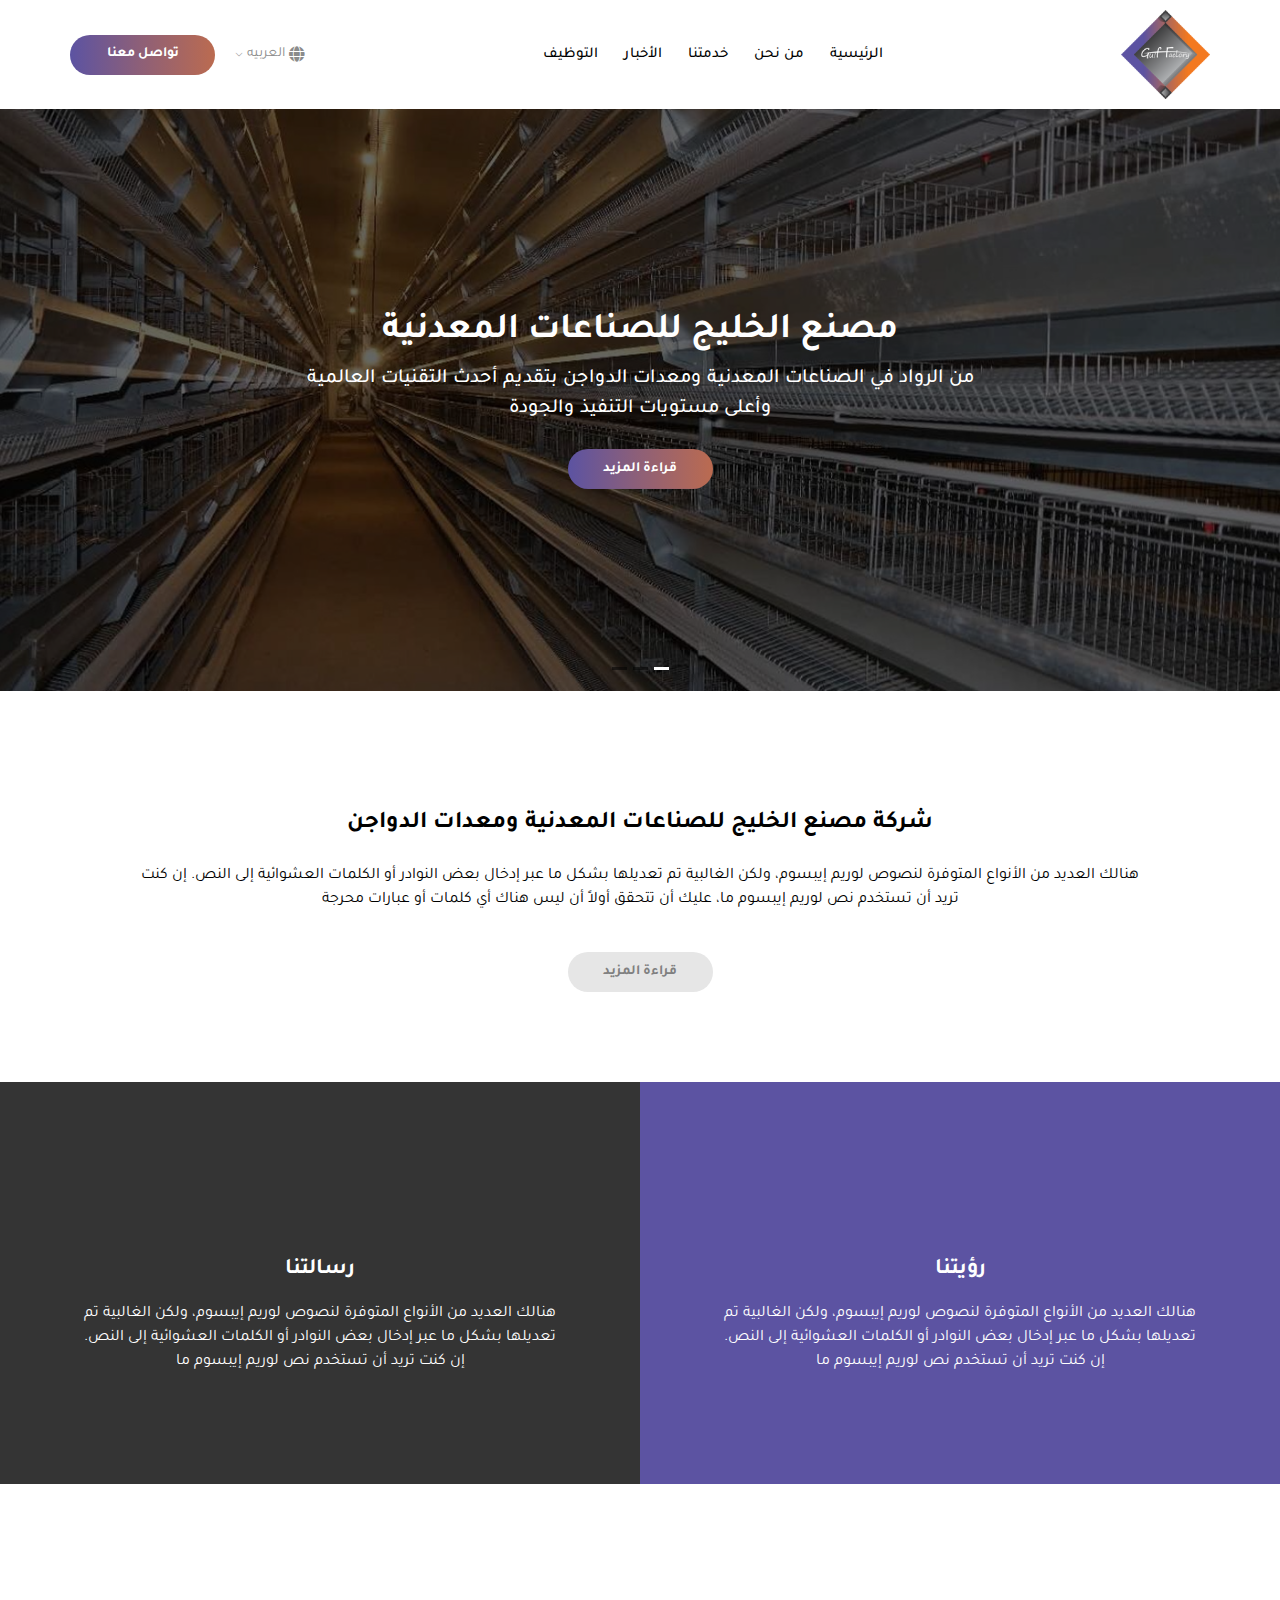
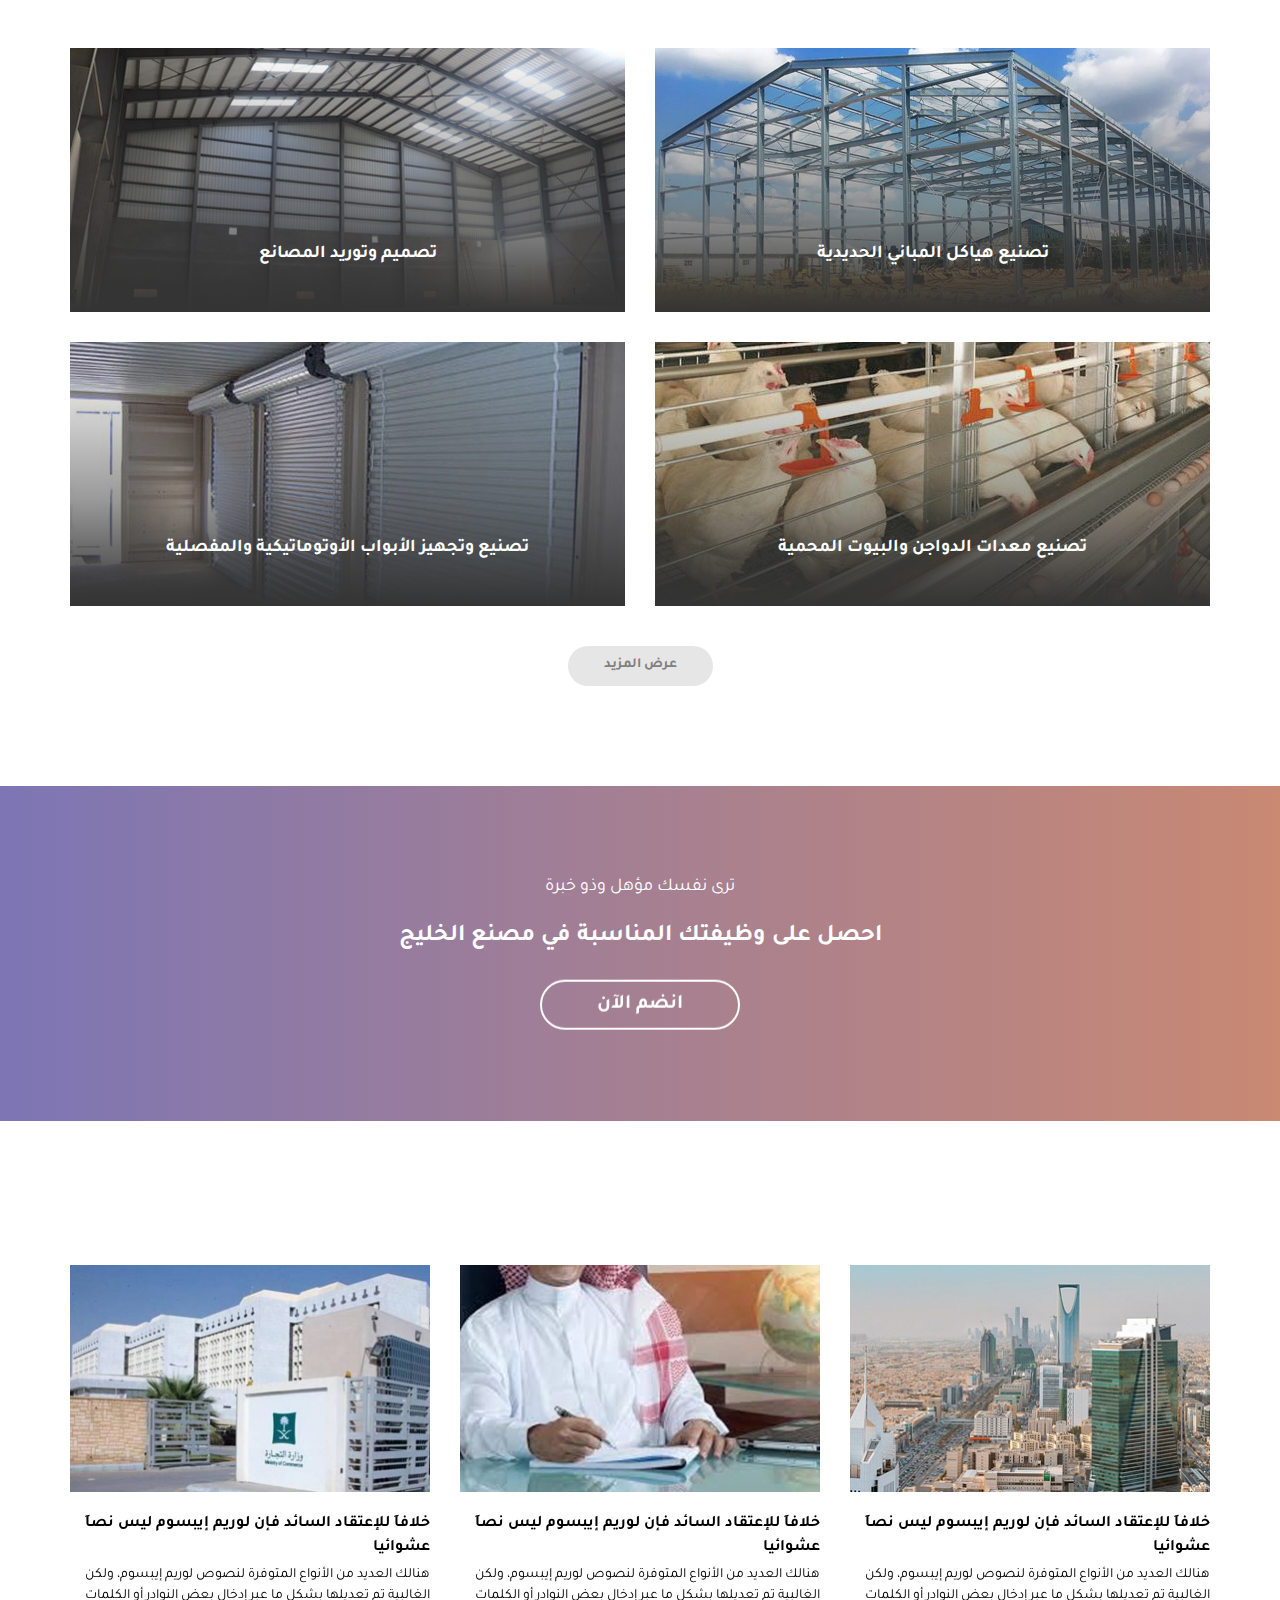
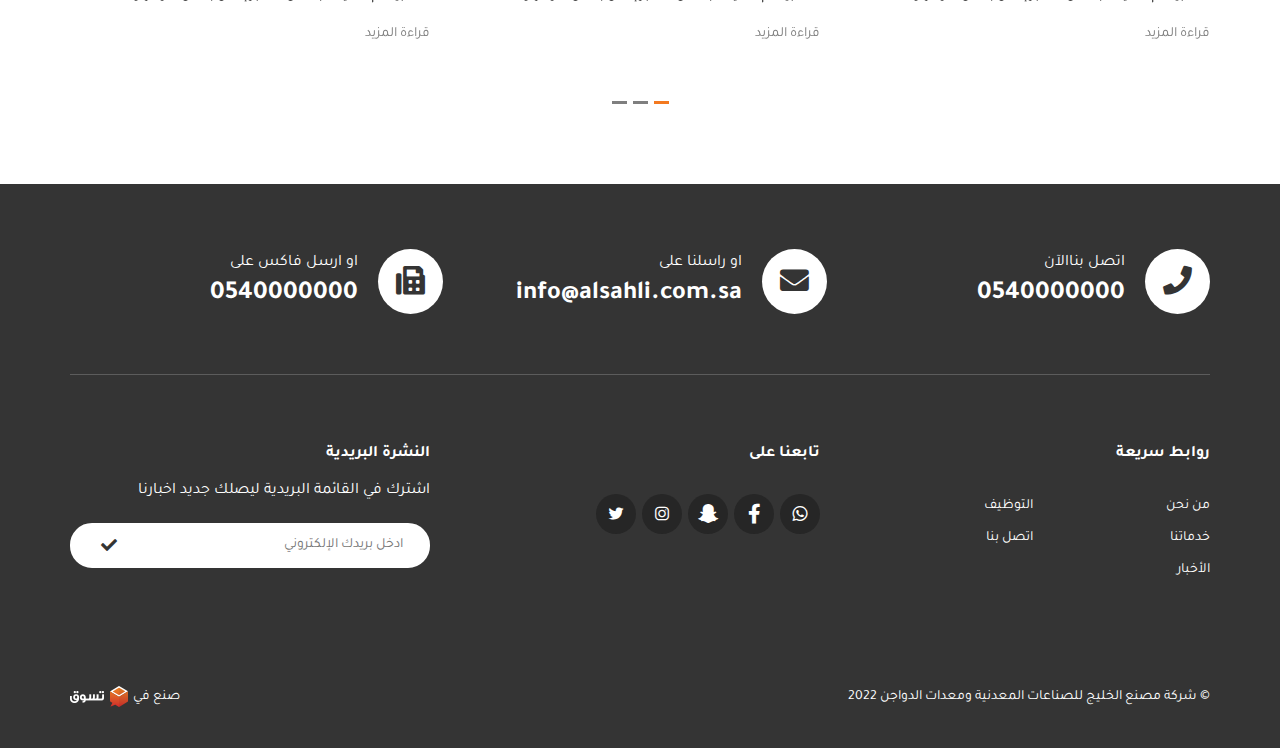
==== commit d5ab0aa2: "first commit" ====
--- a/index.html
+++ b/index.html
@@ -396,7 +396,7 @@
           <div class="row">
             <div class="col-md-4 col-xs-12">
               <div class="nav-foot-cont">
-                <h2 class="nav-foot-header">روابط سريعة</h2>
+                <h2 class="nav-foot-header nav-accordion">روابط سريعة</h2>
                 <ul class="nav-foot nav-wrap list-unstyled">
                   <li class="nav-foot-li">
                     <a href="#" class="nav-foot-link">من نحن</a>
@@ -417,23 +417,27 @@
               </div>
             </div>
             <div class="col-md-4 col-xs-12">
-              <h2 class="nav-foot-header">تابعنا على</h2>
-              <div class="social">
-                <a href="#" class="social-link">
-                  <i class="lab la-whatsapp"></i>
-                </a>
-                <a href="#" class="social-link">
-                  <i class="fab fa-facebook-f"></i>
-                </a>
-                <a href="#" class="social-link">
-                  <i class="fab fa-snapchat-ghost"></i>
-                </a>
-                <a href="#" class="social-link">
-                  <i class="lab la-instagram"></i>
-                </a>
-                <a href="#" class="social-link">
-                  <i class="lab la-twitter"></i>
-                </a>
+              <div class="nav-foot-cont">
+                <h2 class="nav-foot-header">تابعنا على</h2>
+                <div class="nav-foot">
+                  <div class="social">
+                    <a href="#" class="social-link">
+                      <i class="lab la-whatsapp"></i>
+                    </a>
+                    <a href="#" class="social-link">
+                      <i class="fab fa-facebook-f"></i>
+                    </a>
+                    <a href="#" class="social-link">
+                      <i class="fab fa-snapchat-ghost"></i>
+                    </a>
+                    <a href="#" class="social-link">
+                      <i class="lab la-instagram"></i>
+                    </a>
+                    <a href="#" class="social-link">
+                      <i class="lab la-twitter"></i>
+                    </a>
+                  </div>
+                </div>
               </div>
             </div>
             <div class="col-md-4 col-xs-12">
--- a/css/style.css
+++ b/css/style.css
@@ -3,12 +3,11 @@
   box-sizing: border-box;
   margin: 0;
   padding: 0;
-  background-color: var(--back-color);
   padding-top: 109px;
 }
 @media (max-width: 991px) {
   body {
-    padding-top: 67px;
+    padding-top: 79px;
   }
 }
 .overflow {
@@ -512,12 +511,14 @@
     min-height: 250px;
   }
   .caption-title {
-    font-size: 20px;
+    font-size: 24px;
+    margin-bottom: 15px;
   }
   .caption-pargh {
     font-size: 14px;
     margin-bottom: 15px;
     padding: 0 20px;
+    display: none;
   }
   .caption-link {
     width: 130px;
@@ -747,7 +748,7 @@
   visibility: hidden;
 }
 .services-ancor:hover .services-img::before {
-  opacity: 0.6;
+  opacity: 0.7;
   visibility: visible;
 }
 .services-ancor:hover .services-img img {
@@ -875,7 +876,7 @@
   right: 0;
   bottom: 0;
   border-radius: 25px;
-  background: var(--main-color);
+  background: var(--white-color);
   -webkit-transform: scale(0);
   transform: scale(0);
   -webkit-transition-property: transform;
@@ -890,9 +891,9 @@
   transform: scale(1);
 }
 .work-link:hover {
-  color: var(--white-color);
+  color: #8f6076;
   text-decoration: none;
-  border-color: var(--main-color);
+  border-color: transparent;
 }
 @media (max-width: 767px) {
   .work-section {
@@ -1104,7 +1105,7 @@
   display: grid;
   grid-template-columns: repeat(3, 1fr);
   gap: 10px;
-  border-bottom: 1px solid rgba(255, 255, 255, 0.5);
+  border-bottom: 1px solid rgba(255, 255, 255, 0.2);
   padding-bottom: 60px;
   margin-bottom: 70px;
 }
@@ -1180,11 +1181,13 @@
   margin-bottom: 30px;
   text-align: start;
 }
-.nav-wrap {
-  display: flex;
-  flex-direction: column;
-  max-height: 100px;
-  flex-wrap: wrap;
+@media (min-width: 991px) {
+  .nav-wrap {
+    display: flex;
+    flex-direction: column;
+    max-height: 100px;
+    flex-wrap: wrap;
+  }
 }
 .nav-foot li {
   margin-bottom: 8px;
@@ -1325,6 +1328,48 @@
   margin-inline-start: 5px;
   image-rendering: -webkit-optimize-contrast;
 }
+/*                             footer accordion                 */
+.footer-accordion.nav-foot-header {
+  margin-bottom: 0;
+  display: flex;
+  align-items: center;
+  justify-content: space-between;
+}
+
+.footer-accordion {
+  cursor: pointer;
+  width: 100%;
+  transition: 0.4s;
+  display: flex;
+  align-items: center;
+  justify-content: space-between;
+}
+.footer-panel {
+  max-height: 0;
+  overflow: hidden;
+  transition: all 0.5s ease-out;
+  padding: 0 15px;
+}
+.news-letter .footer-panel {
+  padding: 0;
+}
+.footer-accordion:after {
+  content: "";
+  font-family: "line Awesome Free";
+  font-weight: 900;
+  font-size: 13px;
+  transition: all 0.5s ease-out;
+}
+html[dir="rtl"] .footer-accordion:after {
+  content: "";
+}
+.footer-accordion.active:after {
+  transform: rotate(90deg);
+}
+html[dir="rtl"] .footer-accordion.active:after {
+  transform: rotate(-90deg);
+}
+/*                             footer accordion                 */
 @media (max-width: 991px) {
   .footer-contact {
     grid-template-columns: repeat(1, 1fr);
@@ -1340,7 +1385,7 @@
   }
   .social {
     justify-content: center;
-    margin-bottom: 40px;
+    margin-bottom: 0px;
   }
   .contact-ancor i {
     width: 45px;
@@ -1354,15 +1399,12 @@
     font-size: 20px;
   }
   .nav-foot-cont {
-    text-align: center;
+    text-align: start;
+    margin-bottom: 20px;
   }
   .nav-foot-header {
     text-align: center;
   }
-  .nav-foot {
-    flex-direction: column;
-    margin-bottom: 30px;
-  }
   .nav-foot li {
     margin: 0 0 10px;
   }
@@ -1373,7 +1415,7 @@
     text-align: center;
   }
   .copy-flex {
-    padding-top: 40px;
+    padding-top: 30px;
     justify-content: center;
     flex-direction: column;
   }
@@ -1388,16 +1430,16 @@
 
 @media (max-width: 991px) {
   .nav-header .img-logo img {
-    max-width: 69px;
+    max-width: 59px;
   }
   .logo-sm img {
-    max-width: 59px;
+    max-width: 49px;
   }
   .nav-header {
-    padding: 15px 0;
+    padding: 10px 0;
   }
   .contact-link {
-    width: 130px;
+    width: 120px;
     height: 35px;
     margin: 0;
   }
@@ -1419,7 +1461,10 @@
   .nav-head {
     display: flex;
     justify-content: flex-start;
-    padding: 15px 0;
+    padding: 25px 0 10px;
+  }
+  .fixed-nav .nav-head {
+    padding: 18px 0 10px;
   }
   .nav-head .dropdown-content {
     background-color: transparent;
@@ -1492,6 +1537,7 @@
     justify-content: center;
     align-items: center;
     font-weight: 700;
+    font-size: 20px;
   }
   /*                    menu in phone size                      */
 }
